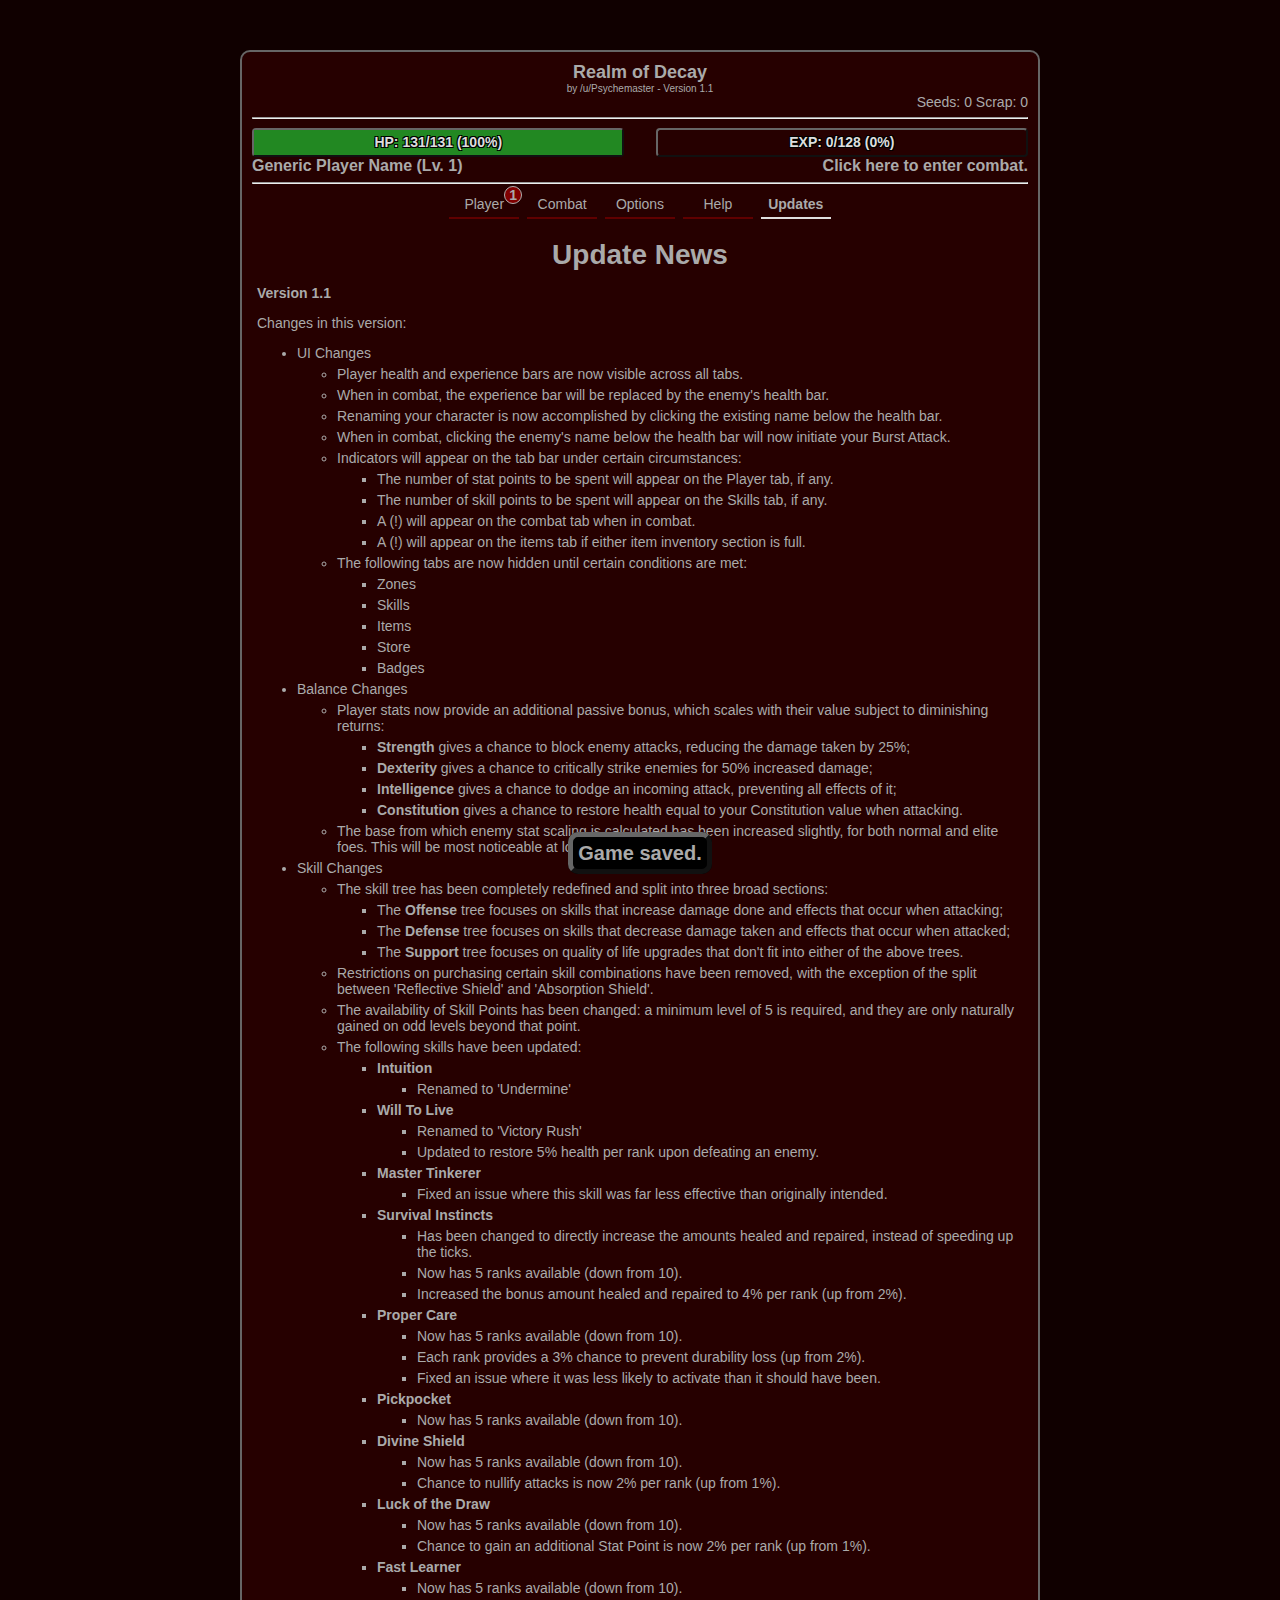
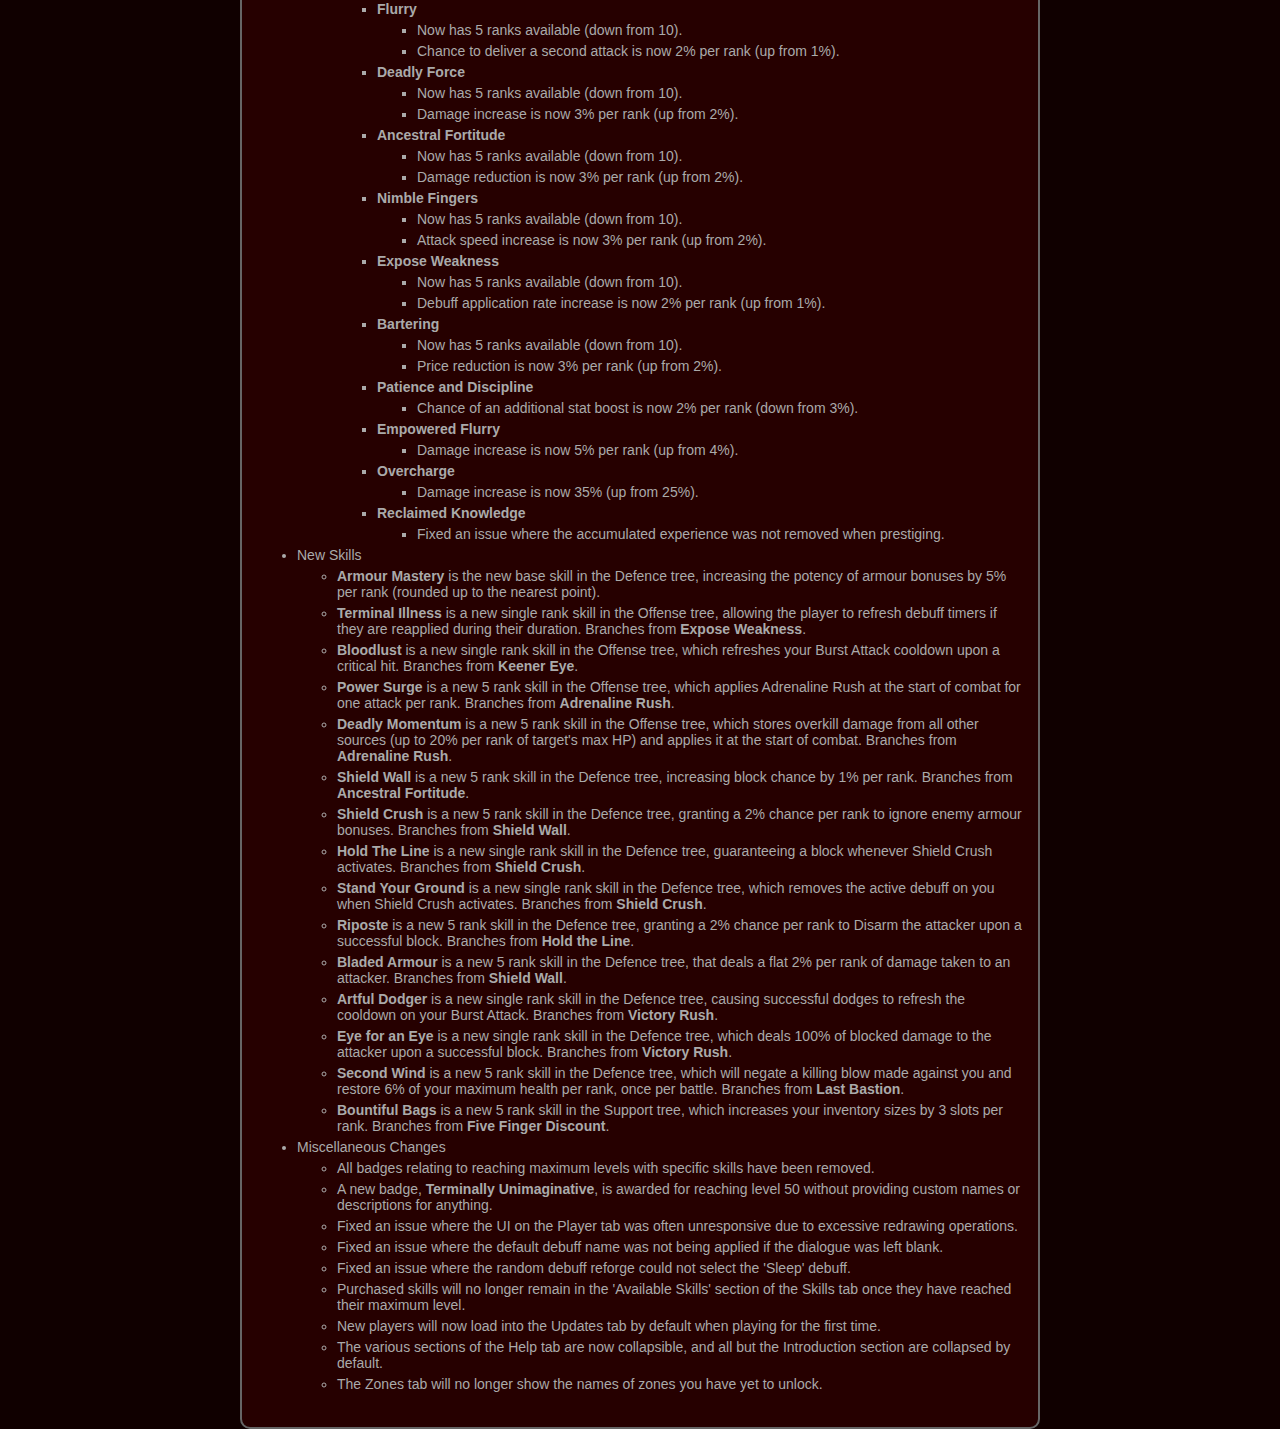
==== archive/RealmOfDecay/index.html @ 85e31c32 "add" ====
<!DOCTYPE html>
<html>

<head>
  <title>Realm of Decay</title>
  <link rel="stylesheet" type="text/css" href="style.v1.0.css" />
  <link rel="stylesheet" type="text/css" href="style.v1.1.css" />
  <meta name="viewport" content="width=device-width, initial-scale=1" />
</head>

<body onload="Game.init()">
  <div id="main" class="gameWrapper">
    <div id="headerBlock">
      <!-- All the header stuff.  -->
      <div style="text-align:center;font-size:18px;font-weight:bold;">Realm of Decay</div>
      <div style="text-align:center;font-size:10px;">by /u/Psychemaster - Version 1.1
      </div>
      <span style="display:block;text-align:right;">
          Seeds: <span id="seedsOut"></span>&nbsp;Scrap: <span id="scrapOut"></span>
      </span>
      <hr style="margin-bottom:9px;" />
      <!-- HP Bars -->
      <div class="fillingBorder">
        <img id="player_HPBarOut" class="fillingBar" src="Clear.gif" />
        <div id="player_HPBarText" class="fillingText">HP: <span id="player_currentHPOut"></span>/<span id="player_maxHPOut"></span> (<span id="player_percentHPOut"></span>)</div>
      </div>
      <div class="reverseFillingBorder">
        <img id="player_XPBarOut" class="fillingBar" src="Clear.gif" />
        <div id="player_XPBarText" class="fillingText"><span id="player_currentXPPrefix"></span>&nbsp;<span id="player_currentXPOut"></span>/<span id="player_maxXPOut"></span> (<span id="player_percentXPOut"></span>)</div>
      </div>
      <!-- Text below HP bars -->
      <div id="playerNameOut" title="Rename your character." style="cursor:pointer;float:left;font-weight:bold;font-size:16px;" onclick="Game.renamePlayer();"></div>
      <div id="enemyNameOut" title="Activate Burst Attack." style="cursor:pointer;float:right;text-align:right;font-weight:bold;font-size:16px;" onclick="Game.burstAttack();"></div>
      <div id="noEnemyOut" title="Look for something to kill." style="cursor:pointer;float:right;text-align:right;font-weight:bold;font-size:16px" onclick="Game.startCombat(true);" class="hiddenElement">Click here to enter combat.</div>
      <hr style="margin-top:4.5em;" />
      <!-- Tabs -->
      <div class="header" id="topBar">
        <span class="headerTab" id="playerTab">Player<span id="header_statPoints" class="indicator"></span></span>
        <span class="headerTab" id="combatTab">Combat<span id="header_combatState" class="indicator"></span></span>
        <span class="headerTab" id="zoneTab">Zones</span>
        <span class="headerTab" id="skillsTab">Skills<span id="header_skillPoints" class="indicator"></span></span>
        <span class="headerTab" id="inventoryTab">Items<span id="header_inventoryState" class="indicator"></span></span>
        <span class="headerTab" id="storeTab">Store</span>
        <span class="headerTab" id="optionsTab">Options</span>
        <span class="headerTab" id="helpTab">Help</span>
        <span class="headerTab" id="updateTab">Updates</span>
        <span class="headerTab" id="badgeTab">Badges</span>
      </div>
    </div>
    <table style="width:100%;">
      <tr>
        <td>
          <div id="playerTable" class="rootTable" style="display:none;">
            <!-- Stat allocation table -->
            <table class="subTable">
              <tr id="player_statPointHeader">
                <td colspan="4"><span style="font-size:20px;font-weight:bold;">Stat Point Allocation</span><br /><span style="margin-left:0.5em;" id="player_statPointHeaderOut"></span> points free: </td>
                <td colspan="2" style="text-align:center;"><span class="headerTab" style="width:auto;padding:10px;" onclick="Game.statReset();">Reset Your Stats</span></td>
              </tr>
              <tr>
                <td colspan="4">
                  <div style="font-weight:bold;font-size:18px;">Strength (<span id="player_strPointsBase" style="font-size:18px;"></span><span id="player_strPointsAssigned" class="q223" style="font-size:18px;"></span>)</div>
                  <div style="margin-left:0.5em;">Increases damage dealt with melee weapons.<br />Increases chance to block attacks by <span id="player_statPointBlockChance"></span>%.</div>
                </td>
                <td colspan="2" style="text-align:center;" class="statAddButtons">
                  <span class="headerTab" onclick="Game.addStat(Game.STAT_STR, 1);">+1 STR</span>
                  <span class="headerTab" onclick="Game.addStat(Game.STAT_STR, 10);">+10 STR</span>
                  <span class="headerTab" onclick="Game.addStat(Game.STAT_STR, Number.MAX_SAFE_INTEGER);">+ALL STR</span>
                </td>
              </tr>
              <tr>
                <td colspan="4">
                  <div style="font-weight:bold;font-size:18px;">Dexterity (<span id="player_dexPointsBase" style="font-size:18px;"></span><span id="player_dexPointsAssigned" class="q223" style="font-size:18px;"></span>)</div>
                  <div style="margin-left:0.5em;">Increases damage dealt with ranged weapons.<br />Increases chance to critically strike by <span id="player_statPointCritChance"></span>%.</div>
                </td>
                <td colspan="2" style="text-align:center;" class="statAddButtons">
                  <span class="headerTab" onclick="Game.addStat(Game.STAT_DEX, 1);">+1 DEX</span>
                  <span class="headerTab" onclick="Game.addStat(Game.STAT_DEX, 10);">+10 DEX</span>
                  <span class="headerTab" onclick="Game.addStat(Game.STAT_DEX, Number.MAX_SAFE_INTEGER);">+ALL DEX</span>
                </td>
              </tr>
              <tr>
                <td colspan="4">
                  <div style="font-weight:bold;font-size:18px;">Intelligence (<span id="player_intPointsBase" style="font-size:18px;"></span><span id="player_intPointsAssigned" class="q223" style="font-size:18px;"></span>)</div>
                  <div style="margin-left:0.5em;">Increases damage dealt with magic weapons.<br />Increases chance to dodge attacks by <span id="player_statPointDodgeChance"></span>%.</div>
                </td>
                <td colspan="2" style="text-align:center;" class="statAddButtons">
                  <span class="headerTab" onclick="Game.addStat(Game.STAT_INT, 1);">+1 INT</span>
                  <span class="headerTab" onclick="Game.addStat(Game.STAT_INT, 10);">+10 INT</span>
                  <span class="headerTab" onclick="Game.addStat(Game.STAT_INT, Number.MAX_SAFE_INTEGER);">+ALL INT</span>
                </td>
              </tr>
              <tr>
                <td colspan="4">
                  <div style="font-weight:bold;font-size:18px;">Constitution (<span id="player_conPointsBase" style="font-size:18px;"></span><span id="player_conPointsAssigned" class="q223" style="font-size:18px;"></span>)</div>
                  <div style="margin-left:0.5em;">Increases maximum health and health restored when idle.<br />Gives a <span id="player_statPointHealChance"></span>% chance to gain HP equal to your constitution when attacking.</div>
                </td>
                <td colspan="2" style="text-align:center;" class="statAddButtons">
                  <span class="headerTab" onclick="Game.addStat(Game.STAT_CON, 1);">+1 CON</span>
                  <span class="headerTab" onclick="Game.addStat(Game.STAT_CON, 10);">+10 CON</span>
                  <span class="headerTab" onclick="Game.addStat(Game.STAT_CON, Number.MAX_SAFE_INTEGER);">+ALL CON</span>
                </td>
              </tr>
            </table>
            <table>
              <!-- Player equipment -->
              <tr>
                <td>
                  <div id="playerEquipmentPanel"></div>
                </td>
              </tr>
            </table>
            <div class="powerHeader">Statistics</div>
            <span class="underLineMe" style="font-size:16px;font-weight:bold;margin-left:0.5em;" onclick="toggleHelpVis('offenseStats');">Offense</span><br />
            <div class="playerStatistics offenseStats" style="padding:5px 0px;">
              <span style="font-size:14px;margin-left:1em;">Total Damage Dealt: <span id="player_statTotalDMG"></span> over <span id="player_statAttacks"></span> attack(s).</span><br />
              <span style="margin-left:1.5em">Melee Damage: <span id="player_statMeleeOut"></span></span><br />
              <span style="margin-left:1.5em">Ranged Damage: <span id="player_statRangedOut"></span></span><br />
              <span style="margin-left:1.5em">Magic Damage: <span id="player_statMagicOut"></span></span><br />
              <span style="margin-left:1em;">Most damage dealt in one hit: <span id="player_statBiggestHitOut"></span></span><br />
              <span style="margin-left:1em;">Stored damage: <span id="player_statStoredDamage"></span></span><br /><br />
              <span style="margin-left:1em;">Burst Attacks activated: <span id="player_statBursts"></span></span><br /><br />
              <span style="margin-left:1em;">Debuffs applied: <span id="player_statDebuffsOut"></span></span><br />
              <span style="margin-left:1.5em;">Enemies killed instantly with Doom: <span id="player_statDoomKills"></span></span><br />
              <span style="margin-left:1.5em;">Enemies awoken from Sleep: <span id="player_statSleepBreaksOut"></span></span><br />
              <span style="margin-left:1.5em;">Health drained from enemies: <span id="player_statEnemyHealthDrained"></span></span><br />
              <span style="margin-left:1.5em;">Damage dealt with DoT effects: <span id="player_statDoTDamageOut"></span></span><br />
              <span style="margin-left:1.5em;">Enemies confused: <span id="player_statConfusionOut"></span></span><br />
              <span style="margin-left:1.5em;">Enemy attacks stopped with Paralysis: <span id="player_statParahaxOut"></span></span>
            </div>
            <span class="underLineMe" style="font-size:16px;font-weight:bold;margin-left:0.5em;" onclick="toggleHelpVis('defenseStats');">Defense</span><br />
            <div class="playerStatistics defenseStats" style="padding:5px 0px;">
              <span style="font-size:14px;margin-left:1em;">Total Damage Taken: <span id="player_statTotalDMGTaken"></span> over <span id="player_statAttacksTaken"></span> attack(s).</span><br />
              <span style="margin-left:1.5em">Melee Damage: <span id="player_statMeleeIn"></span></span><br />
              <span style="margin-left:1.5em">Ranged Damage: <span id="player_statRangedIn"></span></span><br />
              <span style="margin-left:1.5em">Magic Damage: <span id="player_statMagicIn"></span></span><br />
              <span style="margin-left:1em;">Most damage taken in one hit: <span id="player_statBiggestHitIn"></span></span><br /><br />
              <span style="margin-left:1em;">Debuffs suffered: <span id="player_statDebuffsIn"></span></span><br />
              <span style="margin-left:1.5em;">Deaths due to Doom: <span id="player_statDoomDeaths"></span></span><br />
              <span style="margin-left:1.5em;">Times awoken from Sleep: <span id="player_statSleepBreaksIn"></span></span><br />
              <span style="margin-left:1.5em;">Health drained by enemies: <span id="player_statPlayerHealthDrained"></span></span><br />
              <span style="margin-left:1.5em;">Damage taken from DoT effects: <span id="player_statDoTDamageIn"></span></span><br />
              <span style="margin-left:1.5em;">Times confused: <span id="player_statConfusionIn"></span></span><br />
              <span style="margin-left:1.5em;">Attacks lost to paralysis: <span id="player_statParahaxIn"></span></span><br />
            </div>
            <span class="underLineMe" style="font-size:16px;font-weight:bold;margin-left:0.5em;" onclick="toggleHelpVis('inventoryStats');">Inventory</span><br />
            <div class="playerStatistics inventoryStats" style="padding:5px 0px;">
              <span style="margin-left:1em;">Item upgrades bought: <span id="player_upgradesBought"></span></span><br />
              <span style="margin-left:1em;">Item reforges bought: <span id="player_reforgesBought"></span></span><br />
              <span style="margin-left:1em;">Skill/stat point resets: <span id="player_statResets"></span></span><br />
              <span style="margin-left:1em;">Items sold: <span id="player_itemsSold"></span></span><br />
              <span style="margin-left:1em;">Items scrapped: <span id="player_itemsScrapped"></span></span><br />
              <span style="margin-left:1em;">Items discarded: <span id="player_itemsDiscarded"></span></span><br />
              <span style="margin-left:1em;">Items broken in combat: <span id="player_itemsBroken"></span></span><br />
              <span style="margin-left:1em;">Seeds gained: </span><br />
              <span style="margin-left:1.5em;">From combat: <span id="player_combatSeeds"></span></span><br />
              <span style="margin-left:1.5em;">From item sales: <span id="player_salesSeeds"></span></span><br />
              <span style="margin-left:1em;">Scrap gained: </span><br />
              <span style="margin-left:1.5em;">From combat: <span id="player_combatScrap"></span></span><br />
              <span style="margin-left:1.5em;">From item conversions: <span id="player_salesScrap"></span></span><br />
            </div>
            <span class="underLineMe" style="font-size:16px;font-weight:bold;margin-left:0.5em;" onclick="toggleHelpVis('miscStats');">Misc</span><br />
            <div class="playerStatistics miscStats" style="padding:5px 0px;">
              <span style="margin-left:1em;">Battles won: <span id="player_battlesWon"></span></span><br />
              <span style="margin-left:1em;">Battles lost: <span id="player_battlesLost"></span></span><br />
              <span style="margin-left:1em;">Battles fled: <span id="player_battlesFled"></span></span><br />
              <span style="margin-left:1em;">Winning streak: <span id="player_winningStreak"></span></span><br />
              <span style="margin-left:1em;">Highest elite appearance chance: <span id="player_maxElite"></span></span><br />
              <span style="margin-left:1em;">Bosses defeated: <span id="player_bossKills"></span></span><br /><br />
              <span style="margin-left:1em;">Total experience gained: <span id="player_totalXP"></span></span><br />
              <span style="margin-left:1em;">Experience lost to deaths: <span id="player_xpLost"></span></span><br />
              <span style="margin-left:1em;">Experience Overflow Pool: <span id="player_xpOverflow"></span></span><br /><br />
              <span style="margin-left:1em;">Badges earned: <span id="player_badgeCount"></span></span><br />
              <span style="margin-left:1em;">Prestige level: <span id="player_prestigeLevel"></span></span>
            </div>
          </div>
          <div id="combatTable" class="rootTable" style="display:none;">
            <table class="subTable">
              <tr>
                <td>
                  <span id="playerCombatPanel"></span>
                  <span id="enemyCombatPanel" style="float:right;"></span>
                </td>
              </tr>
              <tr>
                <td>
                  <span id="playerCombatWeaponPanel"></span>
                  <span id="enemyCombatWeaponPanel" style="float:right;"></span>
                </td>
              </tr>
              <tr>
                <td>
                  <span id="playerCombatArmourPanel"></span>
                  <span id="enemyCombatArmourPanel" style="float:right;"></span>
                </td>
              </tr>
              <tr>
                <td>
                  <div class="powerHeader">Combat Log</div>
                  <div id="logBody"></div>
                </td>
              </tr>
            </table>
          </div>
          <div id="zoneTable" class="rootTable" style="display:none">
            <table class="subTable">
              <tr>
                <td>
                  <div class="powerHeader">Current Zone</div>
                  <div id="currentZone"></div>
                </td>
              </tr>
              <tr>
                <td>
                  <div class="powerHeader">Zone List</div>
                  <div id="zoneList"></div>
              </tr>
            </table>
          </div>
          <div id="skillsTable" class="rootTable" style="display:none;">
            <table class="subTable">
              <tr>
                <td>
                  <table id="availableSkills" class="availableSkillsPanel">
                    <tr>
                      <td id="availableSkillsHeader">
                        <div class="powerHeader">Available Skills (<span id="powerPointsOut"></span> points available):</div>
                      </td>
                    </tr>
                    <tr id="available_row">
                      <td id="available_area_offense"></td>
                    </tr>
                    <tr>
                      <td id="available_area_defense"></td>
                    </tr>
                    <tr>
                      <td id="available_area_support"></td>
                    </tr>
                    <tr>
                      <td id="available_area_special"></td>
                    </tr>
                  </table>
                  <div class="powerHeader">Selected Skills</div>
                  <table id="purchasedPowers" class="availableSkillsPanel">
                    <tr>
                      <td id="purchased_area"></td>
                    </tr>
                  </table>
                  <span class="nonPanelButton" id="powerReset" onclick="Game.resetPowers();">Reset your Skills</span>
                </td>
              </tr>
            </table>
          </div>
          <div id="inventoryTable" class="rootTable" style="display:none;">
            <table class="subTable">
              <tr id="cleanup">
                <td><span class="nonPanelButton" onclick="Game.automaticInventoryClear();">Clean Inventory</span></td>
              </tr>
              <tr id="enemyItems" style="display:none;">
                <td>
                  <div class="powerHeader">Enemy Inventory</div>
                </td>
              </tr>
              <tr>
                <td>
                  <table id="enemyInvOut"></table>
                </td>
              </tr>
              <tr id="weaponCache" style="display:none;">
                <td>
                  <div class="powerHeader">Weapon Cache</div>
                </td>
              </tr>
              <tr>
                <td>
                  <div id="weaponOut"></div>
                </td>
              </tr>
              <tr id="armourCache" style="display:none;">
                <td>
                  <div class="powerHeader">Armour Cache</div>
                </td>
              </tr>
              <tr>
                <td>
                  <div id="armourOut"></div>
                </td>
              </tr>
              <tr id="potionCache" style="display:none;">
                <td>
                  <div class="powerHeader">Potion Cache</div>
                </td>
                <td>
                  <div id="potionsOut"></div>
                </td>
              </tr>
            </table>
          </div>
          <div id="storeTable" class="rootTable" style="display:none;">
            <table class="subTable">
              <tr>
                <td colspan="2">
                  <div class="powerHeader">Upgrading Items</div>
                </td>
              </tr>
              <tr>
                <td>
                  <div id="weaponPanelOut"></div>
                </td>
                <td>
                  <div id="armourPanelOut"></div>
                </td>
              </tr>
            </table>
            <div>
              <div class="powerHeader">Weapon Debuffs</div>
              <table class="subTable">
                <tr>
                  <td colspan="6">
                    <div style="font-weight:bold;font-size:18px;">Armour Shred</div>
                    <div style="margin-left:0.5em;">Causes your attacks to ignore the target's armour resistances for 10 <span class="q223">(15)</span> seconds.</div>
                  </td>
                  <td colspan="4" style="text-align:center;">
                    <span class="headerTab-ex" onclick="Game.reforgeWeapon(Game.DEBUFF_SHRED, false);">Standard (4 scrap)</span>
                    <span class="q223 headerTab-ex" onclick="Game.reforgeWeapon(Game.DEBUFF_SHRED, true);">Superior (8 scrap)</span>
                  </td>
                </tr>
                <tr>
                  <td colspan="6">
                    <div style="font-weight:bold;font-size:18px;">Double Attack</div>
                    <div style="margin-left:0.5em;">Causes your attacks to deal a second hit for 50% <span class="q223">(70%)</span> of the main hit's damage for 10 <span class="q223">(15)</span> seconds.</div>
                  </td>
                  <td colspan="4" style="text-align:center;">
                    <span class="headerTab-ex" onclick="Game.reforgeWeapon(Game.DEBUFF_MULTI, false);">Standard (4 scrap)</span>
                    <span class="q223 headerTab-ex" onclick="Game.reforgeWeapon(Game.DEBUFF_MULTI, true);">Superior (8 scrap)</span>
                  </td>
                </tr>
                <tr>
                  <td colspan="6">
                    <div style="font-weight:bold;font-size:18px;">Health Drain</div>
                    <div style="margin-left:0.5em;">Restores health equal to 20% <span class="q223">(30%)</span> of weapon DPS every second for 10 <span class="q223">(15)</span> seconds.</div>
                  </td>
                  <td colspan="4" style="text-align:center;">
                    <span class="headerTab-ex" onclick="Game.reforgeWeapon(Game.DEBUFF_DRAIN, false);">Standard (4 scrap)</span>
                    <span class="q223 headerTab-ex" onclick="Game.reforgeWeapon(Game.DEBUFF_DRAIN, true);">Superior (8 scrap)</span>
                  </td>
                </tr>
                <tr>
                  <td colspan="6">
                    <div style="font-weight:bold;font-size:18px;">Slower Attacks</div>
                    <div style="margin-left:0.5em;">Increases the delay between the victim's attacks by 15% <span class="q223">(25%)</span> for 10 <span class="q223">(15)</span> seconds.</div>
                  </td>
                  <td colspan="4" style="text-align:center;">
                    <span class="headerTab-ex" onclick="Game.reforgeWeapon(Game.DEBUFF_SLOW, false);">Standard (4 scrap)</span>
                    <span class="q223 headerTab-ex" onclick="Game.reforgeWeapon(Game.DEBUFF_SLOW, true);">Superior (8 scrap)</span>
                  </td>
                </tr>
                <tr>
                  <td colspan="6">
                    <div style="font-weight:bold;font-size:18px;">Confusion</div>
                    <div style="margin-left:0.5em;">Causes the victim's next attack to be directed at themselves. This debuff does not have a superior version.</div>
                  </td>
                  <td colspan="4" style="text-align:center;">
                    <span class="headerTab-ex" onclick="Game.reforgeWeapon(Game.DEBUFF_MC, true);">Standard (4 scrap)</span>
                  </td>
                </tr>
                <tr>
                  <td colspan="6">
                    <div style="font-weight:bold;font-size:18px;">Damage over Time</div>
                    <div style="margin-left:0.5em;">Deals 20% <span class="q223">(30%)</span> of your weapon's DPS to the victim every second for 10 <span class="q223">(15)</span> seconds.</div>
                  </td>
                  <td colspan="4" style="text-align:center;">
                    <span class="headerTab-ex" onclick="Game.reforgeWeapon(Game.DEBUFF_DOT, false);">Standard (4 scrap)</span>
                    <span class="q223 headerTab-ex" onclick="Game.reforgeWeapon(Game.DEBUFF_DOT, true);">Superior (8 scrap)</span>
                  </td>
                </tr>
                <tr>
                  <td colspan="6">
                    <div style="font-weight:bold;font-size:18px;">Paralysis</div>
                    <div style="margin-left:0.5em;">Causes the victim's attacks to be interrupted 15% <span class="q223">(25%)</span> of the time for 10 <span class="q223">(15)</span> seconds.</div>
                  </td>
                  <td colspan="4" style="text-align:center;">
                    <span class="headerTab-ex" onclick="Game.reforgeWeapon(Game.DEBUFF_PARAHAX, false);">Standard (4 scrap)</span>
                    <span class="q223 headerTab-ex" onclick="Game.reforgeWeapon(Game.DEBUFF_PARAHAX, true);">Superior (8 scrap)</span>
                  </td>
                </tr>
                <tr>
                  <td colspan="6">
                    <div style="font-weight:bold;font-size:18px;">Doom</div>
                    <div style="margin-left:0.5em;">The victim has a 5% <span class="q223">(7%)</span> chance to instantly die when this debuff expires, dealing 250% <span class="q223">(350%)</span> of weapon DPS if the victim lives.</div>
                  </td>
                  <td colspan="4" style="text-align:center;">
                    <span class="headerTab-ex" onclick="Game.reforgeWeapon(Game.DEBUFF_DOOM, false);">Standard (4 scrap)</span>
                    <span class="q223 headerTab-ex" onclick="Game.reforgeWeapon(Game.DEBUFF_DOOM, true);">Superior (8 scrap)</span>
                  </td>
                </tr>
                <tr>
                  <td colspan="6">
                    <div style="font-weight:bold;font-size:18px;">Disarm</div>
                    <div style="margin-left:0.5em;">Halves the victim's damage output and prevents them applying debuffs for 10 <span class="q223">(15)</span> seconds.</div>
                  </td>
                  <td colspan="4" style="text-align:center;">
                    <span class="headerTab-ex" onclick="Game.reforgeWeapon(Game.DEBUFF_DISARM, false);">Standard (4 scrap)</span>
                    <span class="q223 headerTab-ex" onclick="Game.reforgeWeapon(Game.DEBUFF_DISARM, true);">Superior (8 scrap)</span>
                  </td>
                </tr>
                <tr>
                  <td colspan="6">
                    <div style="font-weight:bold;font-size:18px;">Sleep</div>
                    <div style="margin-left:0.5em;">Prevents the victim from attacking for 10 <span class="q223">(15)</span> seconds. Has a 60% <span class="q223">(40%)</span> chance to break when the victim is damaged.</div>
                  </td>
                  <td colspan="4" style="text-align:center;">
                    <span class="headerTab-ex" onclick="Game.reforgeWeapon(Game.DEBUFF_SLEEP, false);">Standard (4 scrap)</span>
                    <span class="q223 headerTab-ex" onclick="Game.reforgeWeapon(Game.DEBUFF_SLEEP, true);">Superior (8 scrap)</span>
                  </td>
                </tr>
                <tr>
                  <td colspan="6">
                    <div style="font-weight:bold;font-size:18px;">Random</div>
                    <div style="margin-left:0.5em;">Selects a debuff to apply at random from the list above.</div>
                  </td>
                  <td colspan="4" style="text-align:center;">
                    <span class="headerTab-ex" onclick="Game.reforgeWeapon(0, false);">Standard (4 scrap)</span>
                    <span class="q223 headerTab-ex" onclick="Game.reforgeWeapon(0, true);">Superior (8 scrap)</span>
                  </td>
                </tr>
              </table>
            </div>
            <table class="subTable">
              <tr style="vertical-align: top">
                <td>
                  <div class="powerHeader">Weapons For Sale</div>
                  <div id="storeWeapons"></div>
                </td>
                <td>
                  <div class="powerHeader">Armour For Sale</div>
                  <div id="storeArmour"></div>
                </td>
              </tr>
            </table>
          </div>
          <div id="optionsTable" class="rootTable" style="display:none;">
            <table class="subTable">
              <tr>
                <td>
                  <div id="autoBattleHook"></div>
                  <div id="autoSellHook"></div>
                  <div id="saveHook"></div>
                </td>
              </tr>
            </table>
          </div>
          <div id="helpTable" class="rootTable" style="display:none;">
            <table class="subTable">
              <tr>
                <td>
                  <div class="powerHeader underLineMe" style="cursor:pointer;" onclick="toggleHelpVis('introBlock');">Introduction</div>

                  <p class="introBlock">Remember that old saying, 'war never changes'? Yea, the guys who came up with that never banked on the ground breaking re-discovery of magic, long considered unfeasible by society at large and persecuted out of existence centuries ago.</p>

                  <p class="introBlock">With society being what it was at the time, precious few people outside of government agencies knew of these developments, or of the raw power that could be harnessed with them, until that power was brought to bear against them. When concrete information finally came to light about the discoveries, millions had already fallen in titanic struggles worldwide, the result of militaries across the globe testing the limits and applications of their new-found strength.</p>

                  <p class="introBlock">However, their meddling with the powers laying dormant within the planet has come at a great cost. Some once verdant areas of the land are fading away without warning or visible cause, to be reduced to deserted and arid areas. On top of this, those who most consistently exercised their magical prowess have found themselves suffering from a myriad of strange and incomprehensible effects: seemingly random loss of limbs, sudden blindness, occasionally bursting into flame, that sort of thing.</p>

                  <p class="introBlock">And then there's you. Once a prominent researcher at the Ley Line Research Facility, your life was turned upside down when you fell victim to an interesting, if maddening ailment - your hands, usually good for just about anything, now cause a noticeable increase in the rate at which non-natural objects degrade when held. This problem was discovered when an incredibly valuable ancient artifact crumbled to dust in your hands, costing the facility millions.</p>

                  <p class="introBlock">Now with nothing left to return to, you find yourself living off scraps and foraging in a cave system some distance away from the facility. Seeking to right some of the many wrongs committed by your colleagues and the people they now serve, you cobble together a crude weapon and head out into the ravaged world to mete out justice, one way or another.</p>

                  <div class="powerHeader underLineMe" style="cursor:pointer;" onclick="toggleHelpVis('combatBlock');">Combat Mechanics</div>

                  <p class="combatBlock hiddenElement">Everything in the Realm is out to kill you, whether it's for survival or just because they don't like your face, so it's in your best interest to learn how fighting works. Each combatant will have two pieces of equipment to consider: their weapon, which dictates the amount and type of damage they will deal, and their armour, which dictates how much damage they will take. When looking at the 'Combat' tab, these items are laid out side by side, along with the combatant names and health pools.</p>

                  <p class="combatBlock hiddenElement">When combat begins - initiated by the 'Look for something to kill' button - a target will be located for you, and then the two of you will begin trading blows until either you fall, the target falls, or you run away.</p>

                  <p class="combatBlock hiddenElement">When attacking a target, the damage you deal is based on a few things:</p>
                  <ul class="combatBlock hiddenElement">
                    <li>The attack damage on your weapon;</li>
                    <li>The value of the stat relating to your current weapon (Strength for melee, Dexterity for ranged, Intelligence for magic);</li>
                    <li>Any resistances or vulnerabilities on the target's armour;</li>
                    <li>Any skills that inflence damage dealt.</li>
                  </ul>

                  <p class="combatBlock hiddenElement">And when your target decides to fight back, the damage they deal to you is based on a similar set of values:</p>
                  <ul class="combatBlock hiddenElement">
                    <li>The attack damage on their weapon;</li>
                    <li>Their 'main stat' value (this plays the same role yours does in your damage calculation);</li>
                    <li>Any resistances or vulnerabilities on your armour;</li>
                    <li>Any skills that influence damage taken.</li>
                  </ul>

                  <p class="combatBlock hiddenElement">Your offensive options during combat consist of fleeing, and using a Burst Attack. The Burst Attack button is simply a single strike delivered instantly to the target, respecting all the usual rules regarding how much damage is dealt, as well as resetting the time delay between attacks. Any skills you have that can be triggered when a target is hit can also be triggered by a Burst Attack.</p>

                  <p class="combatBlock hiddenElement">When you are not in combat, your health regenerates based on your Constitution value. That value also increases the size of your maximum health pool, which is good for the whole 'not dying' thing.</p>

                  <p class="combatBlock hiddenElement">If, by some unfortunate series of events, you are defeated by an opponent, all is not lost - as a penalty, you lose 25% of the progress you have made towards your next level, but can otherwise continue on as normal.</p>

                  <div class="powerHeader underLineMe" style="cursor:pointer;" onclick="toggleHelpVis('debuffBlock');">Debuffs</div>

                  <p class="debuffBlock hiddenElement">Weapons of particularly high quality will have a debuff attached to them. Each strike that is delivered with the weapon in combat has a 10% chance to apply the debuff to the target. If the debuff does damage to the target, that damage ignores any armour they are wearing. Note the ambiguity - your enemies can also take advantage of debuffs if they have a weapon that carries one, in the same way that you can.</p>

                  <p class="debuffBlock hiddenElement">A full listing of the debuffs in the game and their effects is available in the Store tab.</p>

                  <div class="powerHeader underLineMe" style="cursor:pointer;" onclick="toggleHelpVis('powerBlock');">Skills</div>

                  <p class="powerBlock hiddenElement">The ability to break things by holding them isn't the only interesting ability you have access to - the Skills tab lists a number of additional effects that can apply to you and be honed and strengthened through the leveling process.</p>

                  <p class="powerBlock hiddenElement">You'll gain a point every odd level, starting from level 5, to spend on this tab. Almost all skills will, upon reaching maximum rank, open access to further developments in their respective disciplines.</p>

                  <p class="powerBlock hiddenElement">Located on this tab is also the 'Reset Skills' button - for a small fee of scrap based on total Skill Points earned, you can clear your mind, and thus your skill selection, and then re-assign points to your taste.</p>

                  <div class="powerHeader underLineMe" style="cursor:pointer;" onclick="toggleHelpVis('qualityBlock');">Item Quality</div>

                  <p class="qualityBlock hiddenElement">The quality of items dictates several things: the number and strength of individual armour resistances and vulnerabilities, the damage ranges available on weapons, and the availability and potency of debuffs on weapons. There are six 'tiers' of quality, although only five of those are available to you. These tiers and their effects on equipment are as follows:<br /><br />

                    <span class="q221">Poor (grey)</span> items are the lowest quality of item.<br /> - Weapons of poor quality have 90% of their intended damage values.<br /> - Armours of poor quality carry 1 strength, and 2 vulnerabilities.<br />
                    <span class="q222">Normal (white)</span> items are the most common quality of item in the Realm<br /> - Weapons of normal quality have no distinguishing features.<br /> - Armours of normal quality carry 1 strength and 1 vulnerability.<br />
                    <span class="q223">Good (green)</span> items are a step above normal items.<br /> - Weapons of good quality have 110% of their intended damage values, as well as a normal debuff.<br /> - Armours of good quality carry 2 strengths and 1 vulnerability.<br />
                    <span class="q224">Great (blue)</span> items represent superior craftsmanship.<br /> - Weapons of great quality have 120% of their intended damage values, and also have unique names and flavour text, as well as a superior debuff.<br /> - Armours of great quality carry 2 strengths and no vulnerabilities.<br />
                    <span class="q225">Amazing (purple)</span> items represent the pinnacle of items obtainable in the Realm.<br /> - Weapons of amazing quality have 130% of their intended damage values, and also have unique names and flavour text, as well as a superior debuff.<br /> - Armours of amazing quality carry 3 strengths and no vulnerabilities.<br />
                    <span class="q226">Legendary (orange)</span> items are unique pieces made for specific bosses, and are not obtainable by players.<br /> - Weapons of legendary quality deal more damage and have more potent debuffs than even amazing weapons.<br /> - Armours of legendary quality are not strictly better than amazing armours - they instead serve to enforce a weakness on bosses for the player to take advantage of.</p>

                  <div class="powerHeader underLineMe" style="cursor:pointer;" onclick="toggleHelpVis('duraBlock');">Durability and Decay</div>

                  <p class="duraBlock hiddenElement">All equipment has a set amount of durability - a measure of how close an item is to becoming unusable. When an item reaches 0 durability, its effect is diminished significantly: weapons have their damage output cut in half and can no longer apply their debuffs, and armour resistances no longer apply (although vulnerabilities still apply even when armour is broken).</p>

                  <p class="duraBlock hiddenElement">To combat this, you have the ability to repair items. This is done at no cost, but takes time to complete based on your level and the level of the items being repaired. During the repair process, you are free to switch out items of equipment for other damaged items without interrupting the repairing procedure. Entering combat will halt the repair process if it is running.</p>

                  <div class="powerHeader underLineMe" style="cursor:pointer;" onclick="toggleHelpVis('itemsBlock');">Items</div>

                  <p class="itemsBlock hiddenElement">The 'Items' tab plays host to a listing of all items you are currently carrying, and presents options as to how they can be used. Items can be freely equipped, sold, scrapped or discarded from this tab at any time, even during combat - worth remembering if you come up against an opponent whose weakness you can't exploit with your currently equipped weapon, or one who keeps taking advantage of a gap in your defences.</p>

                  <p class="itemsBlock hiddenElement">Selling an item rewards you with an amount of seeds (the currency of the Realm) based on that item's level and quality. Scrapping an item rewards you with a small amount of scrap based on the quality of the destroyed item. Both seeds and scrap are used in the Store to enhance or replace your equipment.</p>

                  <div class="powerHeader underLineMe" style="cursor:pointer;" onclick="toggleHelpVis('storeBlock');">The Store</div>

                  <p class="storeBlock hiddenElement">The Store is your centralised hub for equipment enhancement or replacement. Here, you can perform the following actions:</p>
                  <ul class="storeBlock hiddenElement">
                    <li>Spend seeds to increase the level of your equipped weapon and/or armour;</li>
                    <li>Spend seeds to purchase quality weapons and armour which may be otherwise difficult to find.</li>
                    <li>Spend scrap to increase the quality of your equipped weapon and/or armour;</li>
                    <li>Spend scrap to apply a debuff to your equipped weapon or replace it with a better one;</li>
                  </ul>

                  <p class="storeBlock hiddenElement">When purchasing item quality upgrades, raising the quality past certain thresholds causes additional things to happen. When an item is upgraded to 'Great' quality, you have the option of applying a custom name and piece of flavour text to that weapon. When upgrading a weapon specifically, it is granted a random debuff once it reaches 'Good' quality, which it retains through further quality upgrades unless it is replaced using the option in the Store. When upgrading armour, the distribution of strengths and vulnerabilities shifts, in accordance with the guides set in the 'Item Quality' section above.</p>

                  <p class="storeBlock hiddenElement">Items upgraded using the Store cannot reach Legendary quality.</p>

                  <div class="powerHeader underLineMe" style="cursor:pointer;" onclick="toggleHelpVis('optionsBlock');">Options</div>

                  <p class="optionsBlock hiddenElement">The 'Options' tab is home to a number of configuration options that didn't necessarily belong in other tabs, including controls for the auto-battle system, configuration options for the bulk sell and scrap buttons on the Items tab, and manual saving and resetting.</p>

                  <p class="optionsBlock hiddenElement">The auto-battle system is what makes this game semi-idle: it will attempt to initiate combat whenever your health is full, will flee from combat if you are close to death, repair items if they have broken or are close to doing so, and bulk sell or scrap items if your inventories get full.</p>

                  <p class="optionsBlock hiddenElement">The auto-battle system will not do certain things, though: It will not change your equipment for you, it will not attempt to upgrade or purchase new equipment in the Store, nor will it attempt to spend any of your Stat Points or Skill Points for you. The auto-battle system will stop running automatically if either section of your inventory is full after the usual selling or scrapping has occured.</p>

                  <p class="optionsBlock hiddenElement">Additionally, the auto-battle system will not attempt to enter boss battles or change the zone in which you are fighting.</p>

                  <div class="powerHeader underLineMe" style="cursor:pointer;" onclick="toggleHelpVis('badgeBlock');">Badges</div>

                  <p class="badgeBlock hiddenElement">During your time in the Realm, you'll make progress towards the earning of 'badges' - one time rewards for reaching milestones and performing certain feats within the game world. Each of these badges grants a 2% boost to seeds and experience gained from combat.</p>

                  <div class="powerHeader underLineMe" style="cursor:pointer;" onclick="toggleHelpVis('bindingBlock');">Key Bindings</div>

                  <p class="bindingBlock hiddenElement">A number of game functions are mapped to keys on the keyboard for easy access, as follows:</p>
                  <ul class="bindingBlock hiddenElement">
                    <li>1 - Activates the Player tab.</li>
                    <li>2 - Activates the Combat tab.</li>
                    <li>3 - Activates the Skills tab.</li>
                    <li>4 - Activates the Inventory tab.</li>
                    <li>5 - Activates the Forge tab.</li>
                    <li>6 - Activates the Shop tab.</li>
                    <li>7 - Activates the Options tab.</li>
                    <li>8 - Activates the Help tab.</li>
                    <li>9 - Activates the Updates tab.</li>
                    <li>0 - Activates the Badges tab.</li>
                    <li>Spacebar - Initiates combat.</li>
                    <li>B - Activates your Burst Attack in combat.</li>
                    <li>F - Flees from combat.</li>
                    <li>R - Initiates repair of your active equipment.</li>
                  </ul>
                </td>
              </tr>
            </table>
          </div>
          <div id="updateTable" class="rootTable" style="display:none;">
            <table class="subTable">
              <tr>
                <td>
                  <div class="powerHeader">Update News</div>
                  <p><strong>Version 1.1</strong></p>
                  <p>Changes in this version:</p>
                  <ul>
                    <li>
                      UI Changes
                      <ul>
                        <li>Player health and experience bars are now visible across all tabs.</li>
                        <li>When in combat, the experience bar will be replaced by the enemy's health bar.</li>
                        <li>Renaming your character is now accomplished by clicking the existing name below the health bar.</li>
                        <li>When in combat, clicking the enemy's name below the health bar will now initiate your Burst Attack.</li>
                        <li>Indicators will appear on the tab bar under certain circumstances:
                          <ul>
                            <li>The number of stat points to be spent will appear on the Player tab, if any.</li>
                            <li>The number of skill points to be spent will appear on the Skills tab, if any.</li>
                            <li>A (!) will appear on the combat tab when in combat.</li>
                            <li>A (!) will appear on the items tab if either item inventory section is full.</li>
                          </ul>
                        </li>
                        <li>
                          The following tabs are now hidden until certain conditions are met:
                          <ul>
                            <li>Zones</li>
                            <li>Skills</li>
                            <li>Items</li>
                            <li>Store</li>
                            <li>Badges</li>
                          </ul>
                        </li>
                      </ul>
                    </li>
                    <li>
                      Balance Changes
                      <ul>
                        <li>
                          Player stats now provide an additional passive bonus, which scales with their value subject to diminishing returns:
                          <ul>
                            <li><strong>Strength</strong> gives a chance to block enemy attacks, reducing the damage taken by 25%;</li>
                            <li><strong>Dexterity</strong> gives a chance to critically strike enemies for 50% increased damage;</li>
                            <li><strong>Intelligence</strong> gives a chance to dodge an incoming attack, preventing all effects of it;</li>
                            <li><strong>Constitution</strong> gives a chance to restore health equal to your Constitution value when attacking.</li>
                          </ul>
                        </li>
                        <li>
                          The base from which enemy stat scaling is calculated has been increased slightly, for both normal and elite foes. This will be most noticeable at lower levels.
                        </li>
                      </ul>
                    </li>
                    <li>
                      Skill Changes
                      <ul>
                        <li>
                          The skill tree has been completely redefined and split into three broad sections:
                          <ul>
                            <li>The <strong>Offense</strong> tree focuses on skills that increase damage done and effects that occur when attacking;</li>
                            <li>The <strong>Defense</strong> tree focuses on skills that decrease damage taken and effects that occur when attacked;</li>
                            <li>The <strong>Support</strong> tree focuses on quality of life upgrades that don't fit into either of the above trees.</li>
                          </ul>
                        </li>
                        <li>
                          Restrictions on purchasing certain skill combinations have been removed, with the exception of the split between 'Reflective Shield' and 'Absorption Shield'.
                        </li>
                        <li>The availability of Skill Points has been changed: a minimum level of 5 is required, and they are only naturally gained on odd levels beyond that point.</li>
                        <li>
                          The following skills have been updated:
                          <ul>
                            <li><strong>Intuition</strong>
                              <ul>
                                <li>Renamed to 'Undermine'</li>
                              </ul>
                            </li>
                            <li><strong>Will To Live</strong>
                              <ul>
                                <li>Renamed to 'Victory Rush'</li>
                                <li>Updated to restore 5% health per rank upon defeating an enemy.</li>
                              </ul>
                            </li>
                            <li><strong>Master Tinkerer</strong>
                              <ul>
                                <li>Fixed an issue where this skill was far less effective than originally intended.</li>
                              </ul>
                            </li>
                            <li><strong>Survival Instincts</strong>
                              <ul>
                                <li>Has been changed to directly increase the amounts healed and repaired, instead of speeding up the ticks.</li>
                                <li>Now has 5 ranks available (down from 10).</li>
                                <li>Increased the bonus amount healed and repaired to 4% per rank (up from 2%).</li>
                              </ul>
                            </li>
                            <li><strong>Proper Care</strong>
                              <ul>
                                <li>Now has 5 ranks available (down from 10).</li>
                                <li>Each rank provides a 3% chance to prevent durability loss (up from 2%).</li>
                                <li>Fixed an issue where it was less likely to activate than it should have been.</li>
                              </ul>
                            </li>
                            <li>
                              <strong>Pickpocket</strong>
                              <ul>
                                <li>Now has 5 ranks available (down from 10).</li>
                              </ul>
                            </li>
                            <li>
                              <strong>Divine Shield</strong>
                              <ul>
                                <li>Now has 5 ranks available (down from 10).</li>
                                <li>Chance to nullify attacks is now 2% per rank (up from 1%).</li>
                              </ul>
                            </li>
                            <li>
                              <strong>Luck of the Draw</strong>
                              <ul>
                                <li>Now has 5 ranks available (down from 10).</li>
                                <li>Chance to gain an additional Stat Point is now 2% per rank (up from 1%).</li>
                              </ul>
                            </li>
                            <li>
                              <strong>Fast Learner</strong>
                              <ul>
                                <li>Now has 5 ranks available (down from 10).</li>
                              </ul>
                            </li>
                            <li>
                              <strong>Flurry</strong>
                              <ul>
                                <li>Now has 5 ranks available (down from 10).</li>
                                <li>Chance to deliver a second attack is now 2% per rank (up from 1%).</li>
                              </ul>
                            </li>
                            <li>
                              <strong>Deadly Force</strong>
                              <ul>
                                <li>Now has 5 ranks available (down from 10).</li>
                                <li>Damage increase is now 3% per rank (up from 2%).</li>
                              </ul>
                            </li>
                            <li>
                              <strong>Ancestral Fortitude</strong>
                              <ul>
                                <li>Now has 5 ranks available (down from 10).</li>
                                <li>Damage reduction is now 3% per rank (up from 2%).</li>
                              </ul>
                            </li>
                            <li>
                              <strong>Nimble Fingers</strong>
                              <ul>
                                <li>Now has 5 ranks available (down from 10).</li>
                                <li>Attack speed increase is now 3% per rank (up from 2%).</li>
                              </ul>
                            </li>
                            <li>
                              <strong>Expose Weakness</strong>
                              <ul>
                                <li>Now has 5 ranks available (down from 10).</li>
                                <li>Debuff application rate increase is now 2% per rank (up from 1%).</li>
                              </ul>
                            </li>
                            <li>
                              <strong>Bartering</strong>
                              <ul>
                                <li>Now has 5 ranks available (down from 10).</li>
                                <li>Price reduction is now 3% per rank (up from 2%).</li>
                              </ul>
                            </li>
                            <li>
                              <strong>Patience and Discipline</strong>
                              <ul>
                                <li>Chance of an additional stat boost is now 2% per rank (down from 3%).</li>
                              </ul>
                            </li>
                            <li>
                              <strong>Empowered Flurry</strong>
                              <ul>
                                <li>Damage increase is now 5% per rank (up from 4%).</li>
                              </ul>
                            </li>
                            <li>
                              <strong>Overcharge</strong>
                              <ul>
                                <li>Damage increase is now 35% (up from 25%).</li>
                              </ul>
                            </li>
                            <li>
                              <strong>Reclaimed Knowledge</strong>
                              <ul>
                                <li>Fixed an issue where the accumulated experience was not removed when prestiging.</li>
                              </ul>
                            </li>
                          </ul>
                        </li>
                      </ul>
                    </li>
                    <li>
                      New Skills
                      <ul>
                        <li><strong>Armour Mastery</strong> is the new base skill in the Defence tree, increasing the potency of armour bonuses by 5% per rank (rounded up to the nearest point).</li>
                        <li><strong>Terminal Illness</strong> is a new single rank skill in the Offense tree, allowing the player to refresh debuff timers if they are reapplied during their duration. Branches from <strong>Expose Weakness</strong>.</li>
                        <li><strong>Bloodlust</strong> is a new single rank skill in the Offense tree, which refreshes your Burst Attack cooldown upon a critical hit. Branches from <strong>Keener Eye</strong>.</li>
                        <li><strong>Power Surge</strong> is a new 5 rank skill in the Offense tree, which applies Adrenaline Rush at the start of combat for one attack per rank. Branches from <strong>Adrenaline Rush</strong>.</li>
                        <li><strong>Deadly Momentum</strong> is a new 5 rank skill in the Offense tree, which stores overkill damage from all other sources (up to 20% per rank of target's max HP) and applies it at the start of combat. Branches from <strong>Adrenaline Rush</strong>.</li>
                        <li><strong>Shield Wall</strong> is a new 5 rank skill in the Defence tree, increasing block chance by 1% per rank. Branches from <strong>Ancestral Fortitude</strong>.</li>
                        <li><strong>Shield Crush</strong> is a new 5 rank skill in the Defence tree, granting a 2% chance per rank to ignore enemy armour bonuses. Branches from <strong>Shield Wall</strong>.</li>
                        <li><strong>Hold The Line</strong> is a new single rank skill in the Defence tree, guaranteeing a block whenever Shield Crush activates. Branches from <strong>Shield Crush</strong>.</li>
                        <li><strong>Stand Your Ground</strong> is a new single rank skill in the Defence tree, which removes the active debuff on you when Shield Crush activates. Branches from <strong>Shield Crush</strong>.</li>
                        <li><strong>Riposte</strong> is a new 5 rank skill in the Defence tree, granting a 2% chance per rank to Disarm the attacker upon a successful block. Branches from <strong>Hold the Line</strong>.</li>
                        <li><strong>Bladed Armour</strong> is a new 5 rank skill in the Defence tree, that deals a flat 2% per rank of damage taken to an attacker. Branches from <strong>Shield Wall</strong>.</li>
                        <li><strong>Artful Dodger</strong> is a new single rank skill in the Defence tree, causing successful dodges to refresh the cooldown on your Burst Attack. Branches from <strong>Victory Rush</strong>.</li>
                        <li><strong>Eye for an Eye</strong> is a new single rank skill in the Defence tree, which deals 100% of blocked damage to the attacker upon a successful block. Branches from <strong>Victory Rush</strong>.</li>
                        <li><strong>Second Wind</strong> is a new 5 rank skill in the Defence tree, which will negate a killing blow made against you and restore 6% of your maximum health per rank, once per battle. Branches from <strong>Last Bastion</strong>.</li>
                        <li><strong>Bountiful Bags</strong> is a new 5 rank skill in the Support tree, which increases your inventory sizes by 3 slots per rank. Branches from <strong>Five Finger Discount</strong>.</li>
                      </ul>
                    </li>
                    <li>
                      Miscellaneous Changes
                      <ul>
                        <li>
                          All badges relating to reaching maximum levels with specific skills have been removed.
                        </li>
                        <li>
                          A new badge, <strong>Terminally Unimaginative</strong>, is awarded for reaching level 50 without providing custom names or descriptions for anything.
                        </li>
                        <li>
                          Fixed an issue where the UI on the Player tab was often unresponsive due to excessive redrawing operations.
                        </li>
                        <li>
                          Fixed an issue where the default debuff name was not being applied if the dialogue was left blank.
                        </li>
                        <li>
                          Fixed an issue where the random debuff reforge could not select the 'Sleep' debuff.
                        </li>
                        <li>
                          Purchased skills will no longer remain in the 'Available Skills' section of the Skills tab once they have reached their maximum level.
                        </li>
                        <li>
                          New players will now load into the Updates tab by default when playing for the first time.
                        </li>
                        <li>
                          The various sections of the Help tab are now collapsible, and all but the Introduction section are collapsed by default.
                        </li>
                        <li>
                          The Zones tab will no longer show the names of zones you have yet to unlock.
                        </li>
                      </ul>
                    </li>
                  </ul>
                </td>
              </tr>
            </table>
          </div>
          <div id="badgeTable" class="rootTable" style="display:none;">
            <table class="subTable">
              <tr>
                <td id="selectedBadge">
                </td>
              </tr>
              <tr>
                <td>
                  <div id="badgeList">
                  </div>
                </td>
              </tr>
            </table>
          </div>
          <div id="initTable" class="rootTable">
            <table class="subTable">
              <tr>
                <td>Loading...</td>
              </tr>
              <tr>
                <td id="loadedInit" style="display:none;">init.js loaded.</td>
              </tr>
              <tr>
                <td id="loadedStrings" style="display:none;">strings.js loaded.</td>
              </tr>
              <tr>
                <td id="loadedZones" style="display:none;">zones.js loaded.</td>
              </tr>
              <tr>
                <td id="loadedPowers" style="display:none;">skills.js loaded.</td>
              </tr>
              <tr>
                <td id="loadedCombat" style="display:none;">combat.js loaded.</td>
              </tr>
              <tr>
                <td id="loadedInventory" style="display:none;">inventory.js loaded.</td>
              </tr>
              <tr>
                <td id="loadedPlayer" style="display:none;">player.js loaded.</td>
              </tr>
              <tr>
                <td id="loadedTickers" style="display:none;">tickers.js loaded.</td>
              </tr>
              <tr>
                <td id="loadedUI" style="display:none;">ui.js loaded.</td>
              </tr>
              <tr>
                <td id="loadedUIPanels" style="display:none;">uipanels.js loaded.</td>
              </tr>
              <tr>
                <td id="loadedBadges" style="display:none;">badges.js loaded.</td>
              </tr>
              <tr>
                <td id="loadedKeybindings" style="display:none;">keybindings.js loaded.</td>
              </tr>
            </table>
          </div>
          </td>
      </tr>
    </table>
  </div>
  <div id="saveToast" class="savePopup" style="display:none;" onclick="Game.showMessage()"><span id="toastContent"></span></div>
  <script type="text/javascript" src="shims.js?ver=1.1"></script>
  <script type="text/javascript" src="init.js?ver=1.1"></script>
  <script type="text/javascript" src="strings.js?ver=1.1"></script>
  <script type="text/javascript" src="zones.js?ver=1.1"></script>
  <script type="text/javascript" src="skills.js?ver=1.1"></script>
  <script type="text/javascript" src="combat.js?ver=1.1"></script>
  <script type="text/javascript" src="inventory.js?ver=1.1"></script>
  <script type="text/javascript" src="player.js?ver=1.1"></script>
  <script type="text/javascript" src="tickers.js?ver=1.1"></script>
  <script type="text/javascript" src="ui.js?ver=1.1"></script>
  <script type="text/javascript" src="uipanels.js?ver=1.1"></script>
  <script type="text/javascript" src="badges.js?ver=1.1"></script>
  <script type="text/javascript" src="keybindings.js?ver=1.1"></script>
  <script type="text/javascript">
    document.onkeypress = keyBindings;
  </script>
</body>

</html>
---- archive/RealmOfDecay/style.v1.0.css ----
body {
  padding-top: 50px;
  background: #300000;
  margin: 0px;
  min-width: 825px;
  overflow-y: scroll;
}

p,
li {
  text-align: left;
}

#badgeList img {
  background-color: #770000;
  border: 1px solid #b0b0b0;
  margin: 3px;
}

#badgeList img:hover {
  background-color: #990000;
}

.hiddenElement {
  display: none;
}

.underLineMe {
  text-decoration: underline;
}

body * {
  -webkit-user-select: none;
  /* webkit (safari, chrome) browsers */
  -moz-user-select: none;
  /* mozilla browsers */
  -khtml-user-select: none;
  /* webkit (konqueror) browsers */
  -ms-user-select: none;
  /* IE10+ */
  font-family: sans-serif;
  font-size: 14px;
  color: #b0b0b0;
}

input {
  color: #b0b0b0;
}

.itemPanel {
  text-align: left;
  background-color: #770000;
  width: 350px !important;
  border: 1px solid #b0b0b0;
  border-radius: 0px;
  -moz-border-radius: 10px;
  -webkit-border-radius: 0px;
  margin: 10px;
  display: inline-table;
  vertical-align: top;
}

.statisticsPanel {
  text-align: left;
  background-color: #770000;
  width: 300px !important;
  border: 1px solid #b0b0b0;
  border-radius: 0px;
  -moz-border-radius: 10px;
  -webkit-border-radius: 0px;
  margin: 2px 4px;
  display: inline-table;
}

.personPanel {
  text-align: left;
  background-color: #770000;
  width: 440px !important;
  border: 1px solid #b0b0b0;
  border-radius: 0px;
  -moz-border-radius: 10px;
  -webkit-border-radius: 0px;
  margin: 10px;
  display: inline-table;
}

.itemPanel td {
  width: 25% !important;
}

.itemPanelButton {
  width: 100%;
  height: 100%;
  display: block;
  cursor: pointer;
}

.itemPanelButton:hover {
  background-color: #990000 !important;
}

.nonPanelButton {
  text-align: center;
  vertical-align: middle;
  border: 1px solid #b0b0b0;
  display: inline;
  background-color: #770000;
  padding: 3px 6px;
  height: 100%;
  cursor: pointer;
}

.nonPanelButton:hover {
  background-color: #990000 !important;
}

.topBarButton {
  line-height: 3em;
  background-color: #660000;
  text-align: center;
  padding: 0px 5px;
  border-color: #990000;
  border-style: ridge;
  border-width: 0px 1px;
  width: 50px;
}

.topBarButton:hover {
  background-color: #990000;
}

#main {
  margin-left: auto;
  margin-right: auto;
  padding-bottom: 20px;
  z-index: 5;
}

#rightPanel table {
  width: 100%;
}

.tabBar {
  z-index: 3;
}

.tabButton {
  background: #660000;
  border-radius: 15px 15px 0px 0px;
  -moz-border-radius: 15px 15px 0px 0px;
  -webkit-border-radius: 15px 15px 0px 0px;
  border: 4px outset #666666;
  padding: 6px;
  position: relative;
  z-index: 4;
  cursor: pointer;
}

.centerPanel td {
  padding-bottom: 3px;
}

.combatLog {
  padding: 0px 10px;
}

#logBody div.player {
  text-align: left;
  padding-left: 30px;
}

#logBody div.player>* {
  color: #33ff33;
}

#logBody div.enemy {
  text-align: left;
  padding-left: 30px;
}

#logBody div.enemy>* {
  color: #ff3333;
}

#logBody div.info {
  text-align: left;
  padding-left: 30px;
}

#logBody div.info>* {
  color: #dddddd;
}

.powerName {
  font-size: 14px;
  font-weight: bold;
}

.powerHeader,
.powerHeader span {
  font-size: 28px;
  font-weight: bold;
}

.playerInfo td,
.weaponInfo td,
.armourInfo td,
.lastWepInfo td {
  width: 50%;
  text-align: center;
}

.playerInfo td:first-child,
.weaponInfo td:first-child,
.armourInfo td:first-child,
.lastWepInfo td:first-child {
  text-align: right;
}

.playerInfo td:only-child,
.weaponInfo td:only-child,
.armourInfo td:only-child,
.lastWepInfo td:only-child {
  text-align: center;
}

.titleBar {
  width: 100%;
}

.blockHeader {
  font-size: 16px;
  font-weight: bold;
}

.footer {
  position: fixed;
  z-index: 15;
  bottom: 0;
  right: 0;
  text-align: center;
  margin-left: auto;
  margin-right: auto;
  background: #000000;
  color: #b0b0b0;
}

.savePopup {
  position: fixed;
  bottom: 35px;
  text-align: center;
  width: 100%;
  margin-left: auto;
  margin-right: auto;
  color: #b0b0b0;
  z-index: 10;
}

.savePopup>span {
  padding: 5px;
  border-radius: 10px;
  -moz-border-radius: 10px;
  -webkit-border-radius: 10px;
  border: 5px outset #666666;
  background: #000000;
  font-weight: bold;
  font-size: 20px;
}

.savePopup span {
  font-size: 20px;
}

.playerHPBorder {
  border: 2px outset #666666;
  border-radius: 4px;
  -moz-border-radius: 4px;
  -webkit-border-radius: 4px;
  z-index: 9;
  width: 45%;
  height: 25px;
  float: left;
  text-align: left;
  position: relative;
}

.enemyHPBorder {
  border: 2px outset #666666;
  border-radius: 4px;
  -moz-border-radius: 4px;
  -webkit-border-radius: 4px;
  z-index: 9;
  width: 45%;
  height: 25px;
  float: right;
  text-align: right;
  position: relative;
}

.playerHPBar,
.enemyHPBar {
  position: relative;
  z-index: 8;
  height: 25px;
}

#playerHPBarText,
#enemyHPBarText {
  font-size: 10px;
  padding: 1px 3px;
  vertical-align: middle;
  float: inherit;
}

.bigButton {
  border: 3px outset #878787;
  border-radius: 6px;
  font-size: 16px;
  font-weight: bold;
  padding: 0px 3px;
  cursor: pointer;
}

.bigButton:hover {
  background-color: #991010;
}

.q221 {
  color: #808080;
  font-weight: bold;
}

.q222 {
  color: #ffffff;
  font-weight: bold;
}

.q223 {
  color: #33cc33;
  font-weight: bold;
}

.q224 {
  color: #4d94ff;
  font-weight: bold;
}

.q225 {
  color: #e600e6;
  font-weight: bold;
}

.q226 {
  color: #ffbf00;
  font-weight: bold;
}
---- archive/RealmOfDecay/style.v1.1.css ----
* {
  box-sizing: border-box;
  font-family: sans-serif;
}

ul,
li {
  margin: 5px auto;
}

body {
  background-color: #100000;
  min-width: 800px;
}

body * {
  color: #aaaaaa;
}

.gameWrapper {
  background-color: #260000;
  max-width: 800px;
  margin: 0px auto;
  border: 2px solid #666666;
  padding: 10px;
  -moz-border-radius: 10px;
  -webkit-border-radius: 10px;
  border-radius: 10px;
}

#playerNameOut:hover,
#enemyNameOut:hover,
#noEnemyOut:hover {
  color: #ffffff !important;
}

.indicator {
  position: absolute;
  display: inline-block;
  top: -5px;
  border: 1px solid #b0b0b0;
  border-radius: 50%;
  -moz-border-radius: 50%;
  -webkit-border-radius: 50%;
  background-color: #800000;
  font-weight: bold;
  min-width: 18px;
  z-index: 15;
}

.header {
  text-align: center;
  background-color: #260000;
  width: 100%;
}

.hiddenElement {
  display: none !important;
}

.powerHeader,
.powerHeader span {
  font-size: 28px;
  font-weight: bold;
  text-align: center;
}

.playerStatistics > span > span {
  font-weight: bold;
  color: #fff;
}

.headerTab {
  width: 70px;
  display: inline-block;
  text-align: center;
  padding: 5px 0px;
  margin: 0px 2px 10px;
  border-bottom: 2px solid #600000;
  position: relative;
}

.headerTab-ex {
  display: inline-block;
  text-align: center;
  padding: 5px 0px;
  margin: 0px 2px 10px;
  border-bottom: 2px solid #600000;
  position: relative;
}

.headerTab:hover,
.headerTab-ex:hover {
  background-color: #600000;
}

.itemPanel {
  width: 320px !important;
}

.selectedTab {
  border-bottom: 2px solid #dfdfdf;
  padding: 5px 0px;
  font-weight: bold;
}

.playerHPBar,
.enemyHPBar,
.fillingBar {
  position: relative;
  z-index: 8;
  height: 25px;
}

#playerHPBarText,
#enemyHPBarText {
  font-size: 10px;
  padding: 1px 3px;
  vertical-align: middle;
  float: inherit;
}

.fillingBorder {
  border: 2px outset #666666;
  border-radius: 4px;
  -moz-border-radius: 4px;
  -webkit-border-radius: 4px;
  z-index: 9;
  width: 48%;
  height: 29px;
  float: left;
  text-align: left;
  position: relative;
}

.fillingText {
  position: relative;
  top: -24px;
  text-align: center;
  z-index: 10;
  font-weight: bold;
  color: #dddddd !important;
  text-shadow: /* Simulated effect for Firefox and Opera
       and nice enhancement for WebKit */
  -1px -1px 0 #000, 1px -1px 0 #000, -1px 1px 0 #000, 1px 1px 0 #000;
}

.fillingText * {
  font-weight: bold;
  color: #dddddd !important;
  text-shadow: /* Simulated effect for Firefox and Opera
       and nice enhancement for WebKit */
  -1px -1px 0 #000, 1px -1px 0 #000, -1px 1px 0 #000, 1px 1px 0 #000;
}

.reverseFillingBorder {
  border: 2px outset #666666;
  border-radius: 4px;
  -moz-border-radius: 4px;
  -webkit-border-radius: 4px;
  z-index: 9;
  width: 48%;
  height: 29px;
  float: right;
  text-align: right;
  position: relative;
}

.playerHPBorder {
  border: 2px outset #666666;
  border-radius: 4px;
  -moz-border-radius: 4px;
  -webkit-border-radius: 4px;
  z-index: 9;
  width: 49%;
  height: 29px;
  float: left;
  text-align: left;
  position: relative;
}

.enemyHPBorder {
  border: 2px outset #666666;
  border-radius: 4px;
  -moz-border-radius: 4px;
  -webkit-border-radius: 4px;
  z-index: 9;
  width: 49%;
  height: 29px;
  float: right;
  text-align: right;
  position: relative;
}

.blue {
  background-color: darkblue;
}

.forceBlackText,
.forceBlackText * {
  color: #000000 !important;
}

.item221 {
  background:linear-gradient(to bottom, #000, #808080);
}

.item222 {
  background:linear-gradient(to bottom, #600, #ffffff);
}

.item223 {
  background:linear-gradient(to bottom, #600, #33cc33);
}

.item224 {
  background:linear-gradient(to bottom, #0d0480, #4d94ff);
}

.item225 {
  background:linear-gradient(to bottom, #600, #e600e6);
}

.item226 {
  background:linear-gradient(to bottom, #600, #ffbf00);
}

.item_weapon_melee {
  background-image:url(./icon_weapon_melee.png);
}

.item_weapon_ranged {
  
}

.item_weapon_magic {
  
}

.item_armour {
  
}

.q221 {
  color: #808080;
  font-weight: bold;
}

.q222 {
  color: #ffffff;
  font-weight: bold;
}

.q223 {
  color: #33cc33;
  font-weight: bold;
}

.q224 {
  color: #4d94ff;
  font-weight: bold;
}

.q225 {
  color: #e600e6;
  font-weight: bold;
}

.q226 {
  color: #ffbf00;
  font-weight: bold;
}

.tooltip {
  position: fixed;
  width: 100px;
  height: 100px;
  background: #000;
  color: #fff;
  z-index: 20;
  display: none;
}

.subTable {
  width: 100%;
  table-layout: fixed;
}

.subTable > tbody > tr > td {
  padding: 5px 0px 5px;
}
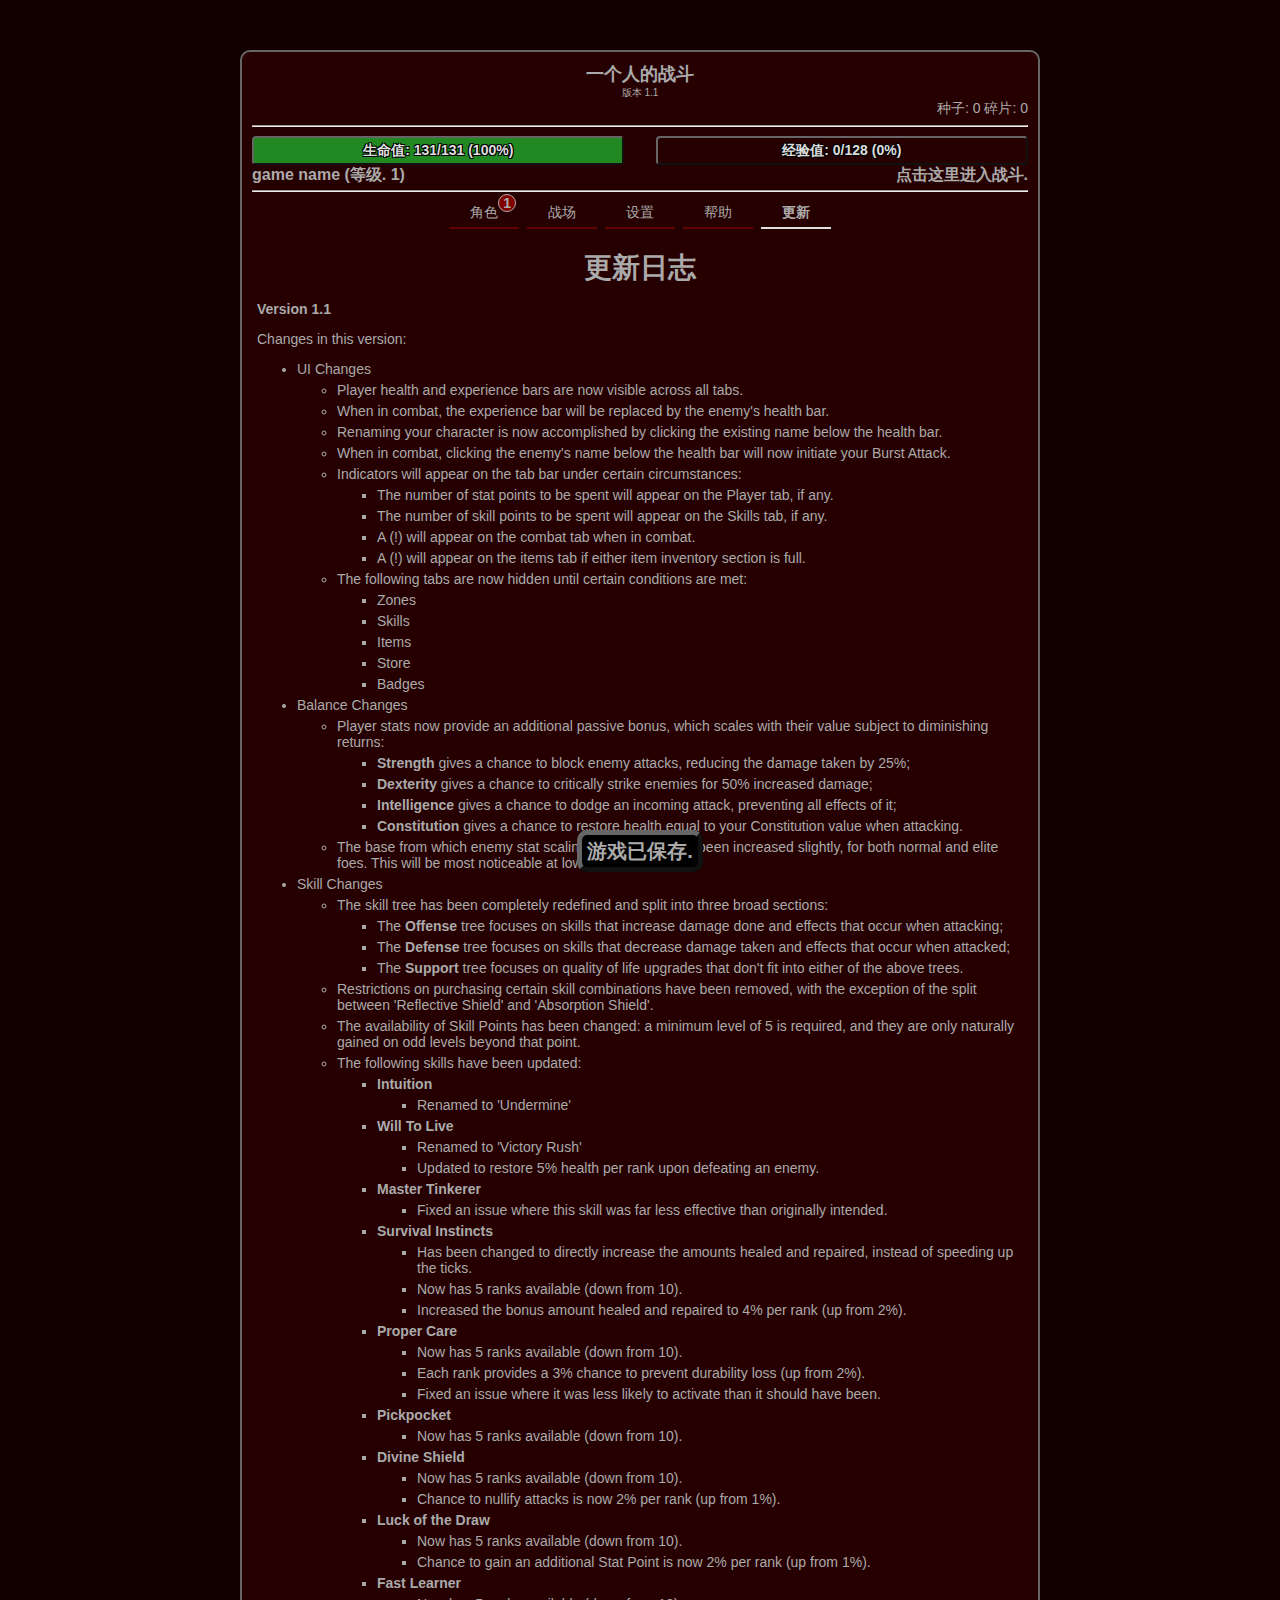
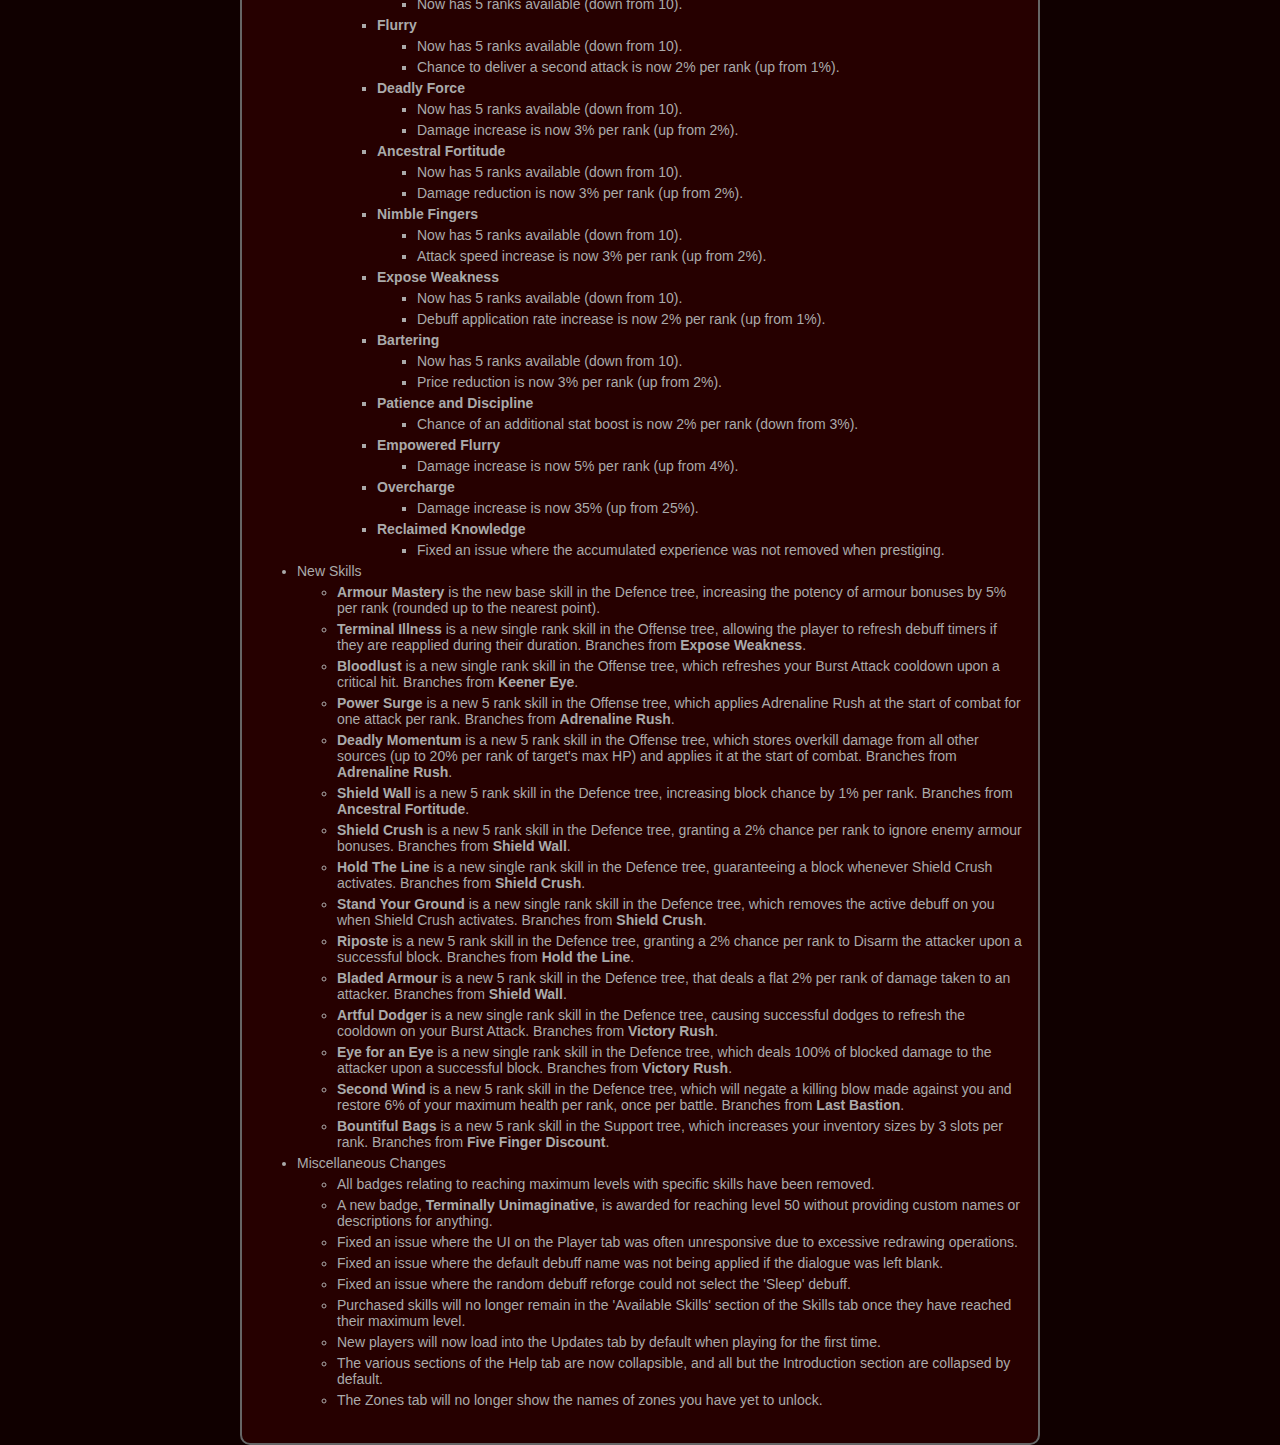
==== commit b7890852: "update" ====
--- a/archive/RealmOfDecay/index.html
+++ b/archive/RealmOfDecay/index.html
@@ -1,8 +1,8 @@
 <!DOCTYPE html>
 <html>
-
+<meta http-equiv="content-type" content="text/html" charset="utf-8">
 <head>
-  <title>Realm of Decay</title>
+  <title>Html Game</title>
   <link rel="stylesheet" type="text/css" href="style.v1.0.css" />
   <link rel="stylesheet" type="text/css" href="style.v1.1.css" />
   <meta name="viewport" content="width=device-width, initial-scale=1" />
@@ -12,39 +12,39 @@
   <div id="main" class="gameWrapper">
     <div id="headerBlock">
       <!-- All the header stuff.  -->
-      <div style="text-align:center;font-size:18px;font-weight:bold;">Realm of Decay</div>
-      <div style="text-align:center;font-size:10px;">by /u/Psychemaster - Version 1.1
+      <div style="text-align:center;font-size:18px;font-weight:bold;">一个人的战斗</div>
+      <div style="text-align:center;font-size:10px;">版本 1.1
       </div>
       <span style="display:block;text-align:right;">
-          Seeds: <span id="seedsOut"></span>&nbsp;Scrap: <span id="scrapOut"></span>
+        种子: <span id="seedsOut"></span>&nbsp;碎片: <span id="scrapOut"></span>
       </span>
       <hr style="margin-bottom:9px;" />
       <!-- HP Bars -->
       <div class="fillingBorder">
         <img id="player_HPBarOut" class="fillingBar" src="Clear.gif" />
-        <div id="player_HPBarText" class="fillingText">HP: <span id="player_currentHPOut"></span>/<span id="player_maxHPOut"></span> (<span id="player_percentHPOut"></span>)</div>
+        <div id="player_HPBarText" class="fillingText">生命值: <span id="player_currentHPOut"></span>/<span id="player_maxHPOut"></span> (<span id="player_percentHPOut"></span>)</div>
       </div>
       <div class="reverseFillingBorder">
         <img id="player_XPBarOut" class="fillingBar" src="Clear.gif" />
         <div id="player_XPBarText" class="fillingText"><span id="player_currentXPPrefix"></span>&nbsp;<span id="player_currentXPOut"></span>/<span id="player_maxXPOut"></span> (<span id="player_percentXPOut"></span>)</div>
       </div>
       <!-- Text below HP bars -->
-      <div id="playerNameOut" title="Rename your character." style="cursor:pointer;float:left;font-weight:bold;font-size:16px;" onclick="Game.renamePlayer();"></div>
-      <div id="enemyNameOut" title="Activate Burst Attack." style="cursor:pointer;float:right;text-align:right;font-weight:bold;font-size:16px;" onclick="Game.burstAttack();"></div>
-      <div id="noEnemyOut" title="Look for something to kill." style="cursor:pointer;float:right;text-align:right;font-weight:bold;font-size:16px" onclick="Game.startCombat(true);" class="hiddenElement">Click here to enter combat.</div>
+      <div id="playerNameOut" title="角色重命名." style="cursor:pointer;float:left;font-weight:bold;font-size:16px;" onclick="Game.renamePlayer();"></div>
+      <div id="enemyNameOut" title="激发愤怒攻击." style="cursor:pointer;float:right;text-align:right;font-weight:bold;font-size:16px;" onclick="Game.burstAttack();"></div>
+      <div id="noEnemyOut" title="寻找怪物." style="cursor:pointer;float:right;text-align:right;font-weight:bold;font-size:16px" onclick="Game.startCombat(true);" class="hiddenElement">点击这里进入战斗.</div>
       <hr style="margin-top:4.5em;" />
       <!-- Tabs -->
       <div class="header" id="topBar">
-        <span class="headerTab" id="playerTab">Player<span id="header_statPoints" class="indicator"></span></span>
-        <span class="headerTab" id="combatTab">Combat<span id="header_combatState" class="indicator"></span></span>
-        <span class="headerTab" id="zoneTab">Zones</span>
-        <span class="headerTab" id="skillsTab">Skills<span id="header_skillPoints" class="indicator"></span></span>
-        <span class="headerTab" id="inventoryTab">Items<span id="header_inventoryState" class="indicator"></span></span>
-        <span class="headerTab" id="storeTab">Store</span>
-        <span class="headerTab" id="optionsTab">Options</span>
-        <span class="headerTab" id="helpTab">Help</span>
-        <span class="headerTab" id="updateTab">Updates</span>
-        <span class="headerTab" id="badgeTab">Badges</span>
+        <span class="headerTab" id="playerTab">角色<span id="header_statPoints" class="indicator"></span></span>
+        <span class="headerTab" id="combatTab">战场<span id="header_combatState" class="indicator"></span></span>
+        <span class="headerTab" id="zoneTab">地图</span>
+        <span class="headerTab" id="skillsTab">技能<span id="header_skillPoints" class="indicator"></span></span>
+        <span class="headerTab" id="inventoryTab">背包<span id="header_inventoryState" class="indicator"></span></span>
+        <span class="headerTab" id="storeTab">商场</span>
+        <span class="headerTab" id="optionsTab">设置</span>
+        <span class="headerTab" id="helpTab">帮助</span>
+        <span class="headerTab" id="updateTab">更新</span>
+        <span class="headerTab" id="badgeTab">徽章</span>
       </div>
     </div>
     <table style="width:100%;">
@@ -54,51 +54,51 @@
             <!-- Stat allocation table -->
             <table class="subTable">
               <tr id="player_statPointHeader">
-                <td colspan="4"><span style="font-size:20px;font-weight:bold;">Stat Point Allocation</span><br /><span style="margin-left:0.5em;" id="player_statPointHeaderOut"></span> points free: </td>
-                <td colspan="2" style="text-align:center;"><span class="headerTab" style="width:auto;padding:10px;" onclick="Game.statReset();">Reset Your Stats</span></td>
+                <td colspan="4"><span style="font-size:20px;font-weight:bold;">设置角色属性</span><br /><span style="margin-left:0.5em;" id="player_statPointHeaderOut"></span> 未分配属性: </td>
+                <td colspan="2" style="text-align:center;"><span class="headerTab" style="width:auto;padding:10px;" onclick="Game.statReset();">重置属性</span></td>
               </tr>
               <tr>
                 <td colspan="4">
-                  <div style="font-weight:bold;font-size:18px;">Strength (<span id="player_strPointsBase" style="font-size:18px;"></span><span id="player_strPointsAssigned" class="q223" style="font-size:18px;"></span>)</div>
-                  <div style="margin-left:0.5em;">Increases damage dealt with melee weapons.<br />Increases chance to block attacks by <span id="player_statPointBlockChance"></span>%.</div>
+                  <div style="font-weight:bold;font-size:18px;">力量 (<span id="player_strPointsBase" style="font-size:18px;"></span><span id="player_strPointsAssigned" class="q223" style="font-size:18px;"></span>)</div>
+                  <div style="margin-left:0.5em;">增加近战武器伤害.<br />增加格挡攻击几率 <span id="player_statPointBlockChance"></span>%.</div>
                 </td>
                 <td colspan="2" style="text-align:center;" class="statAddButtons">
-                  <span class="headerTab" onclick="Game.addStat(Game.STAT_STR, 1);">+1 STR</span>
-                  <span class="headerTab" onclick="Game.addStat(Game.STAT_STR, 10);">+10 STR</span>
-                  <span class="headerTab" onclick="Game.addStat(Game.STAT_STR, Number.MAX_SAFE_INTEGER);">+ALL STR</span>
+                  <span class="headerTab" onclick="Game.addStat(Game.STAT_STR, 1);">+1 点</span>
+                  <span class="headerTab" onclick="Game.addStat(Game.STAT_STR, 10);">+10 点</span>
+                  <span class="headerTab" onclick="Game.addStat(Game.STAT_STR, Number.MAX_SAFE_INTEGER);">+全部</span>
                 </td>
               </tr>
               <tr>
                 <td colspan="4">
-                  <div style="font-weight:bold;font-size:18px;">Dexterity (<span id="player_dexPointsBase" style="font-size:18px;"></span><span id="player_dexPointsAssigned" class="q223" style="font-size:18px;"></span>)</div>
-                  <div style="margin-left:0.5em;">Increases damage dealt with ranged weapons.<br />Increases chance to critically strike by <span id="player_statPointCritChance"></span>%.</div>
+                  <div style="font-weight:bold;font-size:18px;">灵敏 (<span id="player_dexPointsBase" style="font-size:18px;"></span><span id="player_dexPointsAssigned" class="q223" style="font-size:18px;"></span>)</div>
+                  <div style="margin-left:0.5em;">增加远程武器伤害.<br />增加致命一击几率 <span id="player_statPointCritChance"></span>%.</div>
                 </td>
                 <td colspan="2" style="text-align:center;" class="statAddButtons">
-                  <span class="headerTab" onclick="Game.addStat(Game.STAT_DEX, 1);">+1 DEX</span>
-                  <span class="headerTab" onclick="Game.addStat(Game.STAT_DEX, 10);">+10 DEX</span>
-                  <span class="headerTab" onclick="Game.addStat(Game.STAT_DEX, Number.MAX_SAFE_INTEGER);">+ALL DEX</span>
+                  <span class="headerTab" onclick="Game.addStat(Game.STAT_DEX, 1);">+1 点</span>
+                  <span class="headerTab" onclick="Game.addStat(Game.STAT_DEX, 10);">+10 点</span>
+                  <span class="headerTab" onclick="Game.addStat(Game.STAT_DEX, Number.MAX_SAFE_INTEGER);">+全部</span>
                 </td>
               </tr>
               <tr>
                 <td colspan="4">
-                  <div style="font-weight:bold;font-size:18px;">Intelligence (<span id="player_intPointsBase" style="font-size:18px;"></span><span id="player_intPointsAssigned" class="q223" style="font-size:18px;"></span>)</div>
-                  <div style="margin-left:0.5em;">Increases damage dealt with magic weapons.<br />Increases chance to dodge attacks by <span id="player_statPointDodgeChance"></span>%.</div>
+                  <div style="font-weight:bold;font-size:18px;">智力 (<span id="player_intPointsBase" style="font-size:18px;"></span><span id="player_intPointsAssigned" class="q223" style="font-size:18px;"></span>)</div>
+                  <div style="margin-left:0.5em;">增加魔法武器伤害.<br />增加躲避攻击几率 <span id="player_statPointDodgeChance"></span>%.</div>
                 </td>
                 <td colspan="2" style="text-align:center;" class="statAddButtons">
-                  <span class="headerTab" onclick="Game.addStat(Game.STAT_INT, 1);">+1 INT</span>
-                  <span class="headerTab" onclick="Game.addStat(Game.STAT_INT, 10);">+10 INT</span>
-                  <span class="headerTab" onclick="Game.addStat(Game.STAT_INT, Number.MAX_SAFE_INTEGER);">+ALL INT</span>
+                  <span class="headerTab" onclick="Game.addStat(Game.STAT_INT, 1);">+1 点</span>
+                  <span class="headerTab" onclick="Game.addStat(Game.STAT_INT, 10);">+10 点</span>
+                  <span class="headerTab" onclick="Game.addStat(Game.STAT_INT, Number.MAX_SAFE_INTEGER);">+全部</span>
                 </td>
               </tr>
               <tr>
                 <td colspan="4">
-                  <div style="font-weight:bold;font-size:18px;">Constitution (<span id="player_conPointsBase" style="font-size:18px;"></span><span id="player_conPointsAssigned" class="q223" style="font-size:18px;"></span>)</div>
-                  <div style="margin-left:0.5em;">Increases maximum health and health restored when idle.<br />Gives a <span id="player_statPointHealChance"></span>% chance to gain HP equal to your constitution when attacking.</div>
+                  <div style="font-weight:bold;font-size:18px;">体力 (<span id="player_conPointsBase" style="font-size:18px;"></span><span id="player_conPointsAssigned" class="q223" style="font-size:18px;"></span>)</div>
+                  <div style="margin-left:0.5em;">增加生命值上限和恢复速度.<br />有 <span id="player_statPointHealChance"></span>% 几率获得和攻击时的生命值的恢复.</div>
                 </td>
                 <td colspan="2" style="text-align:center;" class="statAddButtons">
-                  <span class="headerTab" onclick="Game.addStat(Game.STAT_CON, 1);">+1 CON</span>
-                  <span class="headerTab" onclick="Game.addStat(Game.STAT_CON, 10);">+10 CON</span>
-                  <span class="headerTab" onclick="Game.addStat(Game.STAT_CON, Number.MAX_SAFE_INTEGER);">+ALL CON</span>
+                  <span class="headerTab" onclick="Game.addStat(Game.STAT_CON, 1);">+1 点</span>
+                  <span class="headerTab" onclick="Game.addStat(Game.STAT_CON, 10);">+10 点</span>
+                  <span class="headerTab" onclick="Game.addStat(Game.STAT_CON, Number.MAX_SAFE_INTEGER);">+全部</span>
                 </td>
               </tr>
             </table>
@@ -110,8 +110,8 @@
                 </td>
               </tr>
             </table>
-            <div class="powerHeader">Statistics</div>
-            <span class="underLineMe" style="font-size:16px;font-weight:bold;margin-left:0.5em;" onclick="toggleHelpVis('offenseStats');">Offense</span><br />
+            <div class="powerHeader">战斗统计</div>
+            <span class="underLineMe" style="font-size:16px;font-weight:bold;margin-left:0.5em;" onclick="toggleHelpVis('offenseStats');">进攻</span><br />
             <div class="playerStatistics offenseStats" style="padding:5px 0px;">
               <span style="font-size:14px;margin-left:1em;">Total Damage Dealt: <span id="player_statTotalDMG"></span> over <span id="player_statAttacks"></span> attack(s).</span><br />
               <span style="margin-left:1.5em">Melee Damage: <span id="player_statMeleeOut"></span></span><br />
@@ -128,7 +128,7 @@
               <span style="margin-left:1.5em;">Enemies confused: <span id="player_statConfusionOut"></span></span><br />
               <span style="margin-left:1.5em;">Enemy attacks stopped with Paralysis: <span id="player_statParahaxOut"></span></span>
             </div>
-            <span class="underLineMe" style="font-size:16px;font-weight:bold;margin-left:0.5em;" onclick="toggleHelpVis('defenseStats');">Defense</span><br />
+            <span class="underLineMe" style="font-size:16px;font-weight:bold;margin-left:0.5em;" onclick="toggleHelpVis('defenseStats');">防御</span><br />
             <div class="playerStatistics defenseStats" style="padding:5px 0px;">
               <span style="font-size:14px;margin-left:1em;">Total Damage Taken: <span id="player_statTotalDMGTaken"></span> over <span id="player_statAttacksTaken"></span> attack(s).</span><br />
               <span style="margin-left:1.5em">Melee Damage: <span id="player_statMeleeIn"></span></span><br />
@@ -143,7 +143,7 @@
               <span style="margin-left:1.5em;">Times confused: <span id="player_statConfusionIn"></span></span><br />
               <span style="margin-left:1.5em;">Attacks lost to paralysis: <span id="player_statParahaxIn"></span></span><br />
             </div>
-            <span class="underLineMe" style="font-size:16px;font-weight:bold;margin-left:0.5em;" onclick="toggleHelpVis('inventoryStats');">Inventory</span><br />
+            <span class="underLineMe" style="font-size:16px;font-weight:bold;margin-left:0.5em;" onclick="toggleHelpVis('inventoryStats');">清单</span><br />
             <div class="playerStatistics inventoryStats" style="padding:5px 0px;">
               <span style="margin-left:1em;">Item upgrades bought: <span id="player_upgradesBought"></span></span><br />
               <span style="margin-left:1em;">Item reforges bought: <span id="player_reforgesBought"></span></span><br />
@@ -159,7 +159,7 @@
               <span style="margin-left:1.5em;">From combat: <span id="player_combatScrap"></span></span><br />
               <span style="margin-left:1.5em;">From item conversions: <span id="player_salesScrap"></span></span><br />
             </div>
-            <span class="underLineMe" style="font-size:16px;font-weight:bold;margin-left:0.5em;" onclick="toggleHelpVis('miscStats');">Misc</span><br />
+            <span class="underLineMe" style="font-size:16px;font-weight:bold;margin-left:0.5em;" onclick="toggleHelpVis('miscStats');">失误率</span><br />
             <div class="playerStatistics miscStats" style="padding:5px 0px;">
               <span style="margin-left:1em;">Battles won: <span id="player_battlesWon"></span></span><br />
               <span style="margin-left:1em;">Battles lost: <span id="player_battlesLost"></span></span><br />
@@ -196,7 +196,7 @@
               </tr>
               <tr>
                 <td>
-                  <div class="powerHeader">Combat Log</div>
+                  <div class="powerHeader">战斗日志</div>
                   <div id="logBody"></div>
                 </td>
               </tr>
@@ -206,13 +206,13 @@
             <table class="subTable">
               <tr>
                 <td>
-                  <div class="powerHeader">Current Zone</div>
+                  <div class="powerHeader">地图</div>
                   <div id="currentZone"></div>
                 </td>
               </tr>
               <tr>
                 <td>
-                  <div class="powerHeader">Zone List</div>
+                  <div class="powerHeader">地图列表</div>
                   <div id="zoneList"></div>
               </tr>
             </table>
@@ -224,7 +224,7 @@
                   <table id="availableSkills" class="availableSkillsPanel">
                     <tr>
                       <td id="availableSkillsHeader">
-                        <div class="powerHeader">Available Skills (<span id="powerPointsOut"></span> points available):</div>
+                        <div class="powerHeader">未分配技能点 (<span id="powerPointsOut"></span> 可以分配):</div>
                       </td>
                     </tr>
                     <tr id="available_row">
@@ -240,13 +240,13 @@
                       <td id="available_area_special"></td>
                     </tr>
                   </table>
-                  <div class="powerHeader">Selected Skills</div>
+                  <div class="powerHeader">选择技能</div>
                   <table id="purchasedPowers" class="availableSkillsPanel">
                     <tr>
                       <td id="purchased_area"></td>
                     </tr>
                   </table>
-                  <span class="nonPanelButton" id="powerReset" onclick="Game.resetPowers();">Reset your Skills</span>
+                  <span class="nonPanelButton" id="powerReset" onclick="Game.resetPowers();">重置技能</span>
                 </td>
               </tr>
             </table>
@@ -254,11 +254,11 @@
           <div id="inventoryTable" class="rootTable" style="display:none;">
             <table class="subTable">
               <tr id="cleanup">
-                <td><span class="nonPanelButton" onclick="Game.automaticInventoryClear();">Clean Inventory</span></td>
+                <td><span class="nonPanelButton" onclick="Game.automaticInventoryClear();">清理背包</span></td>
               </tr>
               <tr id="enemyItems" style="display:none;">
                 <td>
-                  <div class="powerHeader">Enemy Inventory</div>
+                  <div class="powerHeader">敌人背包</div>
                 </td>
               </tr>
               <tr>
@@ -268,7 +268,7 @@
               </tr>
               <tr id="weaponCache" style="display:none;">
                 <td>
-                  <div class="powerHeader">Weapon Cache</div>
+                  <div class="powerHeader">武器</div>
                 </td>
               </tr>
               <tr>
@@ -278,7 +278,7 @@
               </tr>
               <tr id="armourCache" style="display:none;">
                 <td>
-                  <div class="powerHeader">Armour Cache</div>
+                  <div class="powerHeader">装备</div>
                 </td>
               </tr>
               <tr>
@@ -288,7 +288,7 @@
               </tr>
               <tr id="potionCache" style="display:none;">
                 <td>
-                  <div class="powerHeader">Potion Cache</div>
+                  <div class="powerHeader">药剂</div>
                 </td>
                 <td>
                   <div id="potionsOut"></div>
@@ -300,7 +300,7 @@
             <table class="subTable">
               <tr>
                 <td colspan="2">
-                  <div class="powerHeader">Upgrading Items</div>
+                  <div class="powerHeader">升级</div>
                 </td>
               </tr>
               <tr>
@@ -313,115 +313,115 @@
               </tr>
             </table>
             <div>
-              <div class="powerHeader">Weapon Debuffs</div>
+              <div class="powerHeader">重新锻造武器属性</div>
               <table class="subTable">
                 <tr>
                   <td colspan="6">
-                    <div style="font-weight:bold;font-size:18px;">Armour Shred</div>
-                    <div style="margin-left:0.5em;">Causes your attacks to ignore the target's armour resistances for 10 <span class="q223">(15)</span> seconds.</div>
-                  </td>
-                  <td colspan="4" style="text-align:center;">
-                    <span class="headerTab-ex" onclick="Game.reforgeWeapon(Game.DEBUFF_SHRED, false);">Standard (4 scrap)</span>
-                    <span class="q223 headerTab-ex" onclick="Game.reforgeWeapon(Game.DEBUFF_SHRED, true);">Superior (8 scrap)</span>
-                  </td>
-                </tr>
-                <tr>
-                  <td colspan="6">
-                    <div style="font-weight:bold;font-size:18px;">Double Attack</div>
-                    <div style="margin-left:0.5em;">Causes your attacks to deal a second hit for 50% <span class="q223">(70%)</span> of the main hit's damage for 10 <span class="q223">(15)</span> seconds.</div>
-                  </td>
-                  <td colspan="4" style="text-align:center;">
-                    <span class="headerTab-ex" onclick="Game.reforgeWeapon(Game.DEBUFF_MULTI, false);">Standard (4 scrap)</span>
-                    <span class="q223 headerTab-ex" onclick="Game.reforgeWeapon(Game.DEBUFF_MULTI, true);">Superior (8 scrap)</span>
-                  </td>
-                </tr>
-                <tr>
-                  <td colspan="6">
-                    <div style="font-weight:bold;font-size:18px;">Health Drain</div>
-                    <div style="margin-left:0.5em;">Restores health equal to 20% <span class="q223">(30%)</span> of weapon DPS every second for 10 <span class="q223">(15)</span> seconds.</div>
-                  </td>
-                  <td colspan="4" style="text-align:center;">
-                    <span class="headerTab-ex" onclick="Game.reforgeWeapon(Game.DEBUFF_DRAIN, false);">Standard (4 scrap)</span>
-                    <span class="q223 headerTab-ex" onclick="Game.reforgeWeapon(Game.DEBUFF_DRAIN, true);">Superior (8 scrap)</span>
-                  </td>
-                </tr>
-                <tr>
-                  <td colspan="6">
-                    <div style="font-weight:bold;font-size:18px;">Slower Attacks</div>
-                    <div style="margin-left:0.5em;">Increases the delay between the victim's attacks by 15% <span class="q223">(25%)</span> for 10 <span class="q223">(15)</span> seconds.</div>
-                  </td>
-                  <td colspan="4" style="text-align:center;">
-                    <span class="headerTab-ex" onclick="Game.reforgeWeapon(Game.DEBUFF_SLOW, false);">Standard (4 scrap)</span>
-                    <span class="q223 headerTab-ex" onclick="Game.reforgeWeapon(Game.DEBUFF_SLOW, true);">Superior (8 scrap)</span>
-                  </td>
-                </tr>
-                <tr>
-                  <td colspan="6">
-                    <div style="font-weight:bold;font-size:18px;">Confusion</div>
-                    <div style="margin-left:0.5em;">Causes the victim's next attack to be directed at themselves. This debuff does not have a superior version.</div>
-                  </td>
-                  <td colspan="4" style="text-align:center;">
-                    <span class="headerTab-ex" onclick="Game.reforgeWeapon(Game.DEBUFF_MC, true);">Standard (4 scrap)</span>
-                  </td>
-                </tr>
-                <tr>
-                  <td colspan="6">
-                    <div style="font-weight:bold;font-size:18px;">Damage over Time</div>
-                    <div style="margin-left:0.5em;">Deals 20% <span class="q223">(30%)</span> of your weapon's DPS to the victim every second for 10 <span class="q223">(15)</span> seconds.</div>
-                  </td>
-                  <td colspan="4" style="text-align:center;">
-                    <span class="headerTab-ex" onclick="Game.reforgeWeapon(Game.DEBUFF_DOT, false);">Standard (4 scrap)</span>
-                    <span class="q223 headerTab-ex" onclick="Game.reforgeWeapon(Game.DEBUFF_DOT, true);">Superior (8 scrap)</span>
-                  </td>
-                </tr>
-                <tr>
-                  <td colspan="6">
-                    <div style="font-weight:bold;font-size:18px;">Paralysis</div>
-                    <div style="margin-left:0.5em;">Causes the victim's attacks to be interrupted 15% <span class="q223">(25%)</span> of the time for 10 <span class="q223">(15)</span> seconds.</div>
-                  </td>
-                  <td colspan="4" style="text-align:center;">
-                    <span class="headerTab-ex" onclick="Game.reforgeWeapon(Game.DEBUFF_PARAHAX, false);">Standard (4 scrap)</span>
-                    <span class="q223 headerTab-ex" onclick="Game.reforgeWeapon(Game.DEBUFF_PARAHAX, true);">Superior (8 scrap)</span>
-                  </td>
-                </tr>
-                <tr>
-                  <td colspan="6">
-                    <div style="font-weight:bold;font-size:18px;">Doom</div>
-                    <div style="margin-left:0.5em;">The victim has a 5% <span class="q223">(7%)</span> chance to instantly die when this debuff expires, dealing 250% <span class="q223">(350%)</span> of weapon DPS if the victim lives.</div>
-                  </td>
-                  <td colspan="4" style="text-align:center;">
-                    <span class="headerTab-ex" onclick="Game.reforgeWeapon(Game.DEBUFF_DOOM, false);">Standard (4 scrap)</span>
-                    <span class="q223 headerTab-ex" onclick="Game.reforgeWeapon(Game.DEBUFF_DOOM, true);">Superior (8 scrap)</span>
-                  </td>
-                </tr>
-                <tr>
-                  <td colspan="6">
-                    <div style="font-weight:bold;font-size:18px;">Disarm</div>
-                    <div style="margin-left:0.5em;">Halves the victim's damage output and prevents them applying debuffs for 10 <span class="q223">(15)</span> seconds.</div>
-                  </td>
-                  <td colspan="4" style="text-align:center;">
-                    <span class="headerTab-ex" onclick="Game.reforgeWeapon(Game.DEBUFF_DISARM, false);">Standard (4 scrap)</span>
-                    <span class="q223 headerTab-ex" onclick="Game.reforgeWeapon(Game.DEBUFF_DISARM, true);">Superior (8 scrap)</span>
-                  </td>
-                </tr>
-                <tr>
-                  <td colspan="6">
-                    <div style="font-weight:bold;font-size:18px;">Sleep</div>
-                    <div style="margin-left:0.5em;">Prevents the victim from attacking for 10 <span class="q223">(15)</span> seconds. Has a 60% <span class="q223">(40%)</span> chance to break when the victim is damaged.</div>
-                  </td>
-                  <td colspan="4" style="text-align:center;">
-                    <span class="headerTab-ex" onclick="Game.reforgeWeapon(Game.DEBUFF_SLEEP, false);">Standard (4 scrap)</span>
-                    <span class="q223 headerTab-ex" onclick="Game.reforgeWeapon(Game.DEBUFF_SLEEP, true);">Superior (8 scrap)</span>
-                  </td>
-                </tr>
-                <tr>
-                  <td colspan="6">
-                    <div style="font-weight:bold;font-size:18px;">Random</div>
-                    <div style="margin-left:0.5em;">Selects a debuff to apply at random from the list above.</div>
-                  </td>
-                  <td colspan="4" style="text-align:center;">
-                    <span class="headerTab-ex" onclick="Game.reforgeWeapon(0, false);">Standard (4 scrap)</span>
-                    <span class="q223 headerTab-ex" onclick="Game.reforgeWeapon(0, true);">Superior (8 scrap)</span>
+                    <div style="font-weight:bold;font-size:18px;">盔甲碎片</div>
+                    <div style="margin-left:0.5em;">使你的攻击忽略目标盔甲强度，持续10 <span class="q223">(15)</span> 秒.</div>
+                  </td>
+                  <td colspan="4" style="text-align:center;">
+                    <span class="headerTab-ex" onclick="Game.reforgeWeapon(Game.DEBUFF_SHRED, false);">正常 (4 碎片)</span>
+                    <span class="q223 headerTab-ex" onclick="Game.reforgeWeapon(Game.DEBUFF_SHRED, true);">高级 (8 碎片)</span>
+                  </td>
+                </tr>
+                <tr>
+                  <td colspan="6">
+                    <div style="font-weight:bold;font-size:18px;">双重攻击</div>
+                    <div style="margin-left:0.5em;">产生二次攻击，造成的伤害是第一次的 50% <span class="q223">(70%)</span> 持续 10 <span class="q223">(15)</span> 秒.</div>
+                  </td>
+                  <td colspan="4" style="text-align:center;">
+                    <span class="headerTab-ex" onclick="Game.reforgeWeapon(Game.DEBUFF_MULTI, false);">正常 (4 碎片)</span>
+                    <span class="q223 headerTab-ex" onclick="Game.reforgeWeapon(Game.DEBUFF_MULTI, true);">高级 (8 碎片)</span>
+                  </td>
+                </tr>
+                <tr>
+                  <td colspan="6">
+                    <div style="font-weight:bold;font-size:18px;">生命恢复</div>
+                    <div style="margin-left:0.5em;">每秒恢复生命值 20% <span class="q223">(30%)</span> 的武器输出量，持续 10 <span class="q223">(15)</span> 秒.</div>
+                  </td>
+                  <td colspan="4" style="text-align:center;">
+                    <span class="headerTab-ex" onclick="Game.reforgeWeapon(Game.DEBUFF_DRAIN, false);">正常 (4 碎片)</span>
+                    <span class="q223 headerTab-ex" onclick="Game.reforgeWeapon(Game.DEBUFF_DRAIN, true);">高级 (8 碎片)</span>
+                  </td>
+                </tr>
+                <tr>
+                  <td colspan="6">
+                    <div style="font-weight:bold;font-size:18px;">迟缓</div>
+                    <div style="margin-left:0.5em;">减速敌人的攻击 15% <span class="q223">(25%)</span> 持续 10 <span class="q223">(15)</span> 秒.</div>
+                  </td>
+                  <td colspan="4" style="text-align:center;">
+                    <span class="headerTab-ex" onclick="Game.reforgeWeapon(Game.DEBUFF_SLOW, false);">正常 (4 碎片))</span>
+                    <span class="q223 headerTab-ex" onclick="Game.reforgeWeapon(Game.DEBUFF_SLOW, true);">高级 (8 碎片)</span>
+                  </td>
+                </tr>
+                <tr>
+                  <td colspan="6">
+                    <div style="font-weight:bold;font-size:18px;">混乱</div>
+                    <div style="margin-left:0.5em;">使目标下一次攻击，攻击自己.</div>
+                  </td>
+                  <td colspan="4" style="text-align:center;">
+                    <span class="headerTab-ex" onclick="Game.reforgeWeapon(Game.DEBUFF_MC, true);">正常 (4 碎片)</span>
+                  </td>
+                </tr>
+                <tr>
+                  <td colspan="6">
+                    <div style="font-weight:bold;font-size:18px;">持续伤害</div>
+                    <div style="margin-left:0.5em;">每秒对目标造成 20% <span class="q223">(30%)</span> 的武器伤害，持续 10 <span class="q223">(15)</span> 秒.</div>
+                  </td>
+                  <td colspan="4" style="text-align:center;">
+                    <span class="headerTab-ex" onclick="Game.reforgeWeapon(Game.DEBUFF_DOT, false);">正常 (4 碎片)</span>
+                    <span class="q223 headerTab-ex" onclick="Game.reforgeWeapon(Game.DEBUFF_DOT, true);">高级 (8 碎片)</span>
+                  </td>
+                </tr>
+                <tr>
+                  <td colspan="6">
+                    <div style="font-weight:bold;font-size:18px;">麻痹</div>
+                    <div style="margin-left:0.5em;">增加目标攻击失败的几率，有 15% <span class="q223">(25%)</span> 的可能，持续 10 <span class="q223">(15)</span> 秒.</div>
+                  </td>
+                  <td colspan="4" style="text-align:center;">
+                    <span class="headerTab-ex" onclick="Game.reforgeWeapon(Game.DEBUFF_PARAHAX, false);">正常 (4 碎片)</span>
+                    <span class="q223 headerTab-ex" onclick="Game.reforgeWeapon(Game.DEBUFF_PARAHAX, true);">高级 (8 碎片)</span>
+                  </td>
+                </tr>
+                <tr>
+                  <td colspan="6">
+                    <div style="font-weight:bold;font-size:18px;">厄运</div>
+                    <div style="margin-left:0.5em;">给予 5% <span class="q223">(7%)</span> 的机会一击必杀，如果不能给予 250% <span class="q223">(350%)</span> 的武器伤害.</div>
+                  </td>
+                  <td colspan="4" style="text-align:center;">
+                    <span class="headerTab-ex" onclick="Game.reforgeWeapon(Game.DEBUFF_DOOM, false);">正常 (4 碎片)</span>
+                    <span class="q223 headerTab-ex" onclick="Game.reforgeWeapon(Game.DEBUFF_DOOM, true);">高级 (8 碎片)</span>
+                  </td>
+                </tr>
+                <tr>
+                  <td colspan="6">
+                    <div style="font-weight:bold;font-size:18px;">缴械</div>
+                    <div style="margin-left:0.5em;">将目标的武器伤害降底%50，防止目标释放技能持续 10 <span class="q223">(15)</span> 秒.</div>
+                  </td>
+                  <td colspan="4" style="text-align:center;">
+                    <span class="headerTab-ex" onclick="Game.reforgeWeapon(Game.DEBUFF_DISARM, false);">正常 (4 碎片)</span>
+                    <span class="q223 headerTab-ex" onclick="Game.reforgeWeapon(Game.DEBUFF_DISARM, true);">高级 (8 碎片)</span>
+                  </td>
+                </tr>
+                <tr>
+                  <td colspan="6">
+                    <div style="font-weight:bold;font-size:18px;">昏睡</div>
+                    <div style="margin-left:0.5em;">防止目标攻击 10 <span class="q223">(15)</span> 秒. 有 60% <span class="q223">(40%)</span> 的几率被打断.</div>
+                  </td>
+                  <td colspan="4" style="text-align:center;">
+                    <span class="headerTab-ex" onclick="Game.reforgeWeapon(Game.DEBUFF_SLEEP, false);">正常 (4 碎片)</span>
+                    <span class="q223 headerTab-ex" onclick="Game.reforgeWeapon(Game.DEBUFF_SLEEP, true);">高级 (8 碎片)</span>
+                  </td>
+                </tr>
+                <tr>
+                  <td colspan="6">
+                    <div style="font-weight:bold;font-size:18px;">随机</div>
+                    <div style="margin-left:0.5em;">从列出的其它属性中随机选择一个.</div>
+                  </td>
+                  <td colspan="4" style="text-align:center;">
+                    <span class="headerTab-ex" onclick="Game.reforgeWeapon(0, false);">正常 (4 碎片)</span>
+                    <span class="q223 headerTab-ex" onclick="Game.reforgeWeapon(0, true);">高级 (8 碎片)</span>
                   </td>
                 </tr>
               </table>
@@ -429,11 +429,11 @@
             <table class="subTable">
               <tr style="vertical-align: top">
                 <td>
-                  <div class="powerHeader">Weapons For Sale</div>
+                  <div class="powerHeader">武器商店</div>
                   <div id="storeWeapons"></div>
                 </td>
                 <td>
-                  <div class="powerHeader">Armour For Sale</div>
+                  <div class="powerHeader">装备商店</div>
                   <div id="storeArmour"></div>
                 </td>
               </tr>
@@ -454,7 +454,7 @@
             <table class="subTable">
               <tr>
                 <td>
-                  <div class="powerHeader underLineMe" style="cursor:pointer;" onclick="toggleHelpVis('introBlock');">Introduction</div>
+                  <div class="powerHeader underLineMe" style="cursor:pointer;" onclick="toggleHelpVis('introBlock');">简介</div>
 
                   <p class="introBlock">Remember that old saying, 'war never changes'? Yea, the guys who came up with that never banked on the ground breaking re-discovery of magic, long considered unfeasible by society at large and persecuted out of existence centuries ago.</p>
 
@@ -586,7 +586,7 @@
             <table class="subTable">
               <tr>
                 <td>
-                  <div class="powerHeader">Update News</div>
+                  <div class="powerHeader">更新日志</div>
                   <p><strong>Version 1.1</strong></p>
                   <p>Changes in this version:</p>
                   <ul>
@@ -852,43 +852,43 @@
           <div id="initTable" class="rootTable">
             <table class="subTable">
               <tr>
-                <td>Loading...</td>
-              </tr>
-              <tr>
-                <td id="loadedInit" style="display:none;">init.js loaded.</td>
-              </tr>
-              <tr>
-                <td id="loadedStrings" style="display:none;">strings.js loaded.</td>
-              </tr>
-              <tr>
-                <td id="loadedZones" style="display:none;">zones.js loaded.</td>
-              </tr>
-              <tr>
-                <td id="loadedPowers" style="display:none;">skills.js loaded.</td>
-              </tr>
-              <tr>
-                <td id="loadedCombat" style="display:none;">combat.js loaded.</td>
-              </tr>
-              <tr>
-                <td id="loadedInventory" style="display:none;">inventory.js loaded.</td>
-              </tr>
-              <tr>
-                <td id="loadedPlayer" style="display:none;">player.js loaded.</td>
-              </tr>
-              <tr>
-                <td id="loadedTickers" style="display:none;">tickers.js loaded.</td>
-              </tr>
-              <tr>
-                <td id="loadedUI" style="display:none;">ui.js loaded.</td>
-              </tr>
-              <tr>
-                <td id="loadedUIPanels" style="display:none;">uipanels.js loaded.</td>
-              </tr>
-              <tr>
-                <td id="loadedBadges" style="display:none;">badges.js loaded.</td>
-              </tr>
-              <tr>
-                <td id="loadedKeybindings" style="display:none;">keybindings.js loaded.</td>
+                <td>载入中...</td>
+              </tr>
+              <tr>
+                <td id="loadedInit" style="display:none;">init.js 载入.</td>
+              </tr>
+              <tr>
+                <td id="loadedStrings" style="display:none;">strings.js 载入.</td>
+              </tr>
+              <tr>
+                <td id="loadedZones" style="display:none;">zones.js 载入.</td>
+              </tr>
+              <tr>
+                <td id="loadedPowers" style="display:none;">skills.js 载入.</td>
+              </tr>
+              <tr>
+                <td id="loadedCombat" style="display:none;">combat.js 载入.</td>
+              </tr>
+              <tr>
+                <td id="loadedInventory" style="display:none;">inventory.js 载入.</td>
+              </tr>
+              <tr>
+                <td id="loadedPlayer" style="display:none;">player.js 载入.</td>
+              </tr>
+              <tr>
+                <td id="loadedTickers" style="display:none;">tickers.js 载入.</td>
+              </tr>
+              <tr>
+                <td id="loadedUI" style="display:none;">ui.js 载入.</td>
+              </tr>
+              <tr>
+                <td id="loadedUIPanels" style="display:none;">uipanels.js 载入.</td>
+              </tr>
+              <tr>
+                <td id="loadedBadges" style="display:none;">badges.js 载入.</td>
+              </tr>
+              <tr>
+                <td id="loadedKeybindings" style="display:none;">keybindings.js 载入.</td>
               </tr>
             </table>
           </div>
